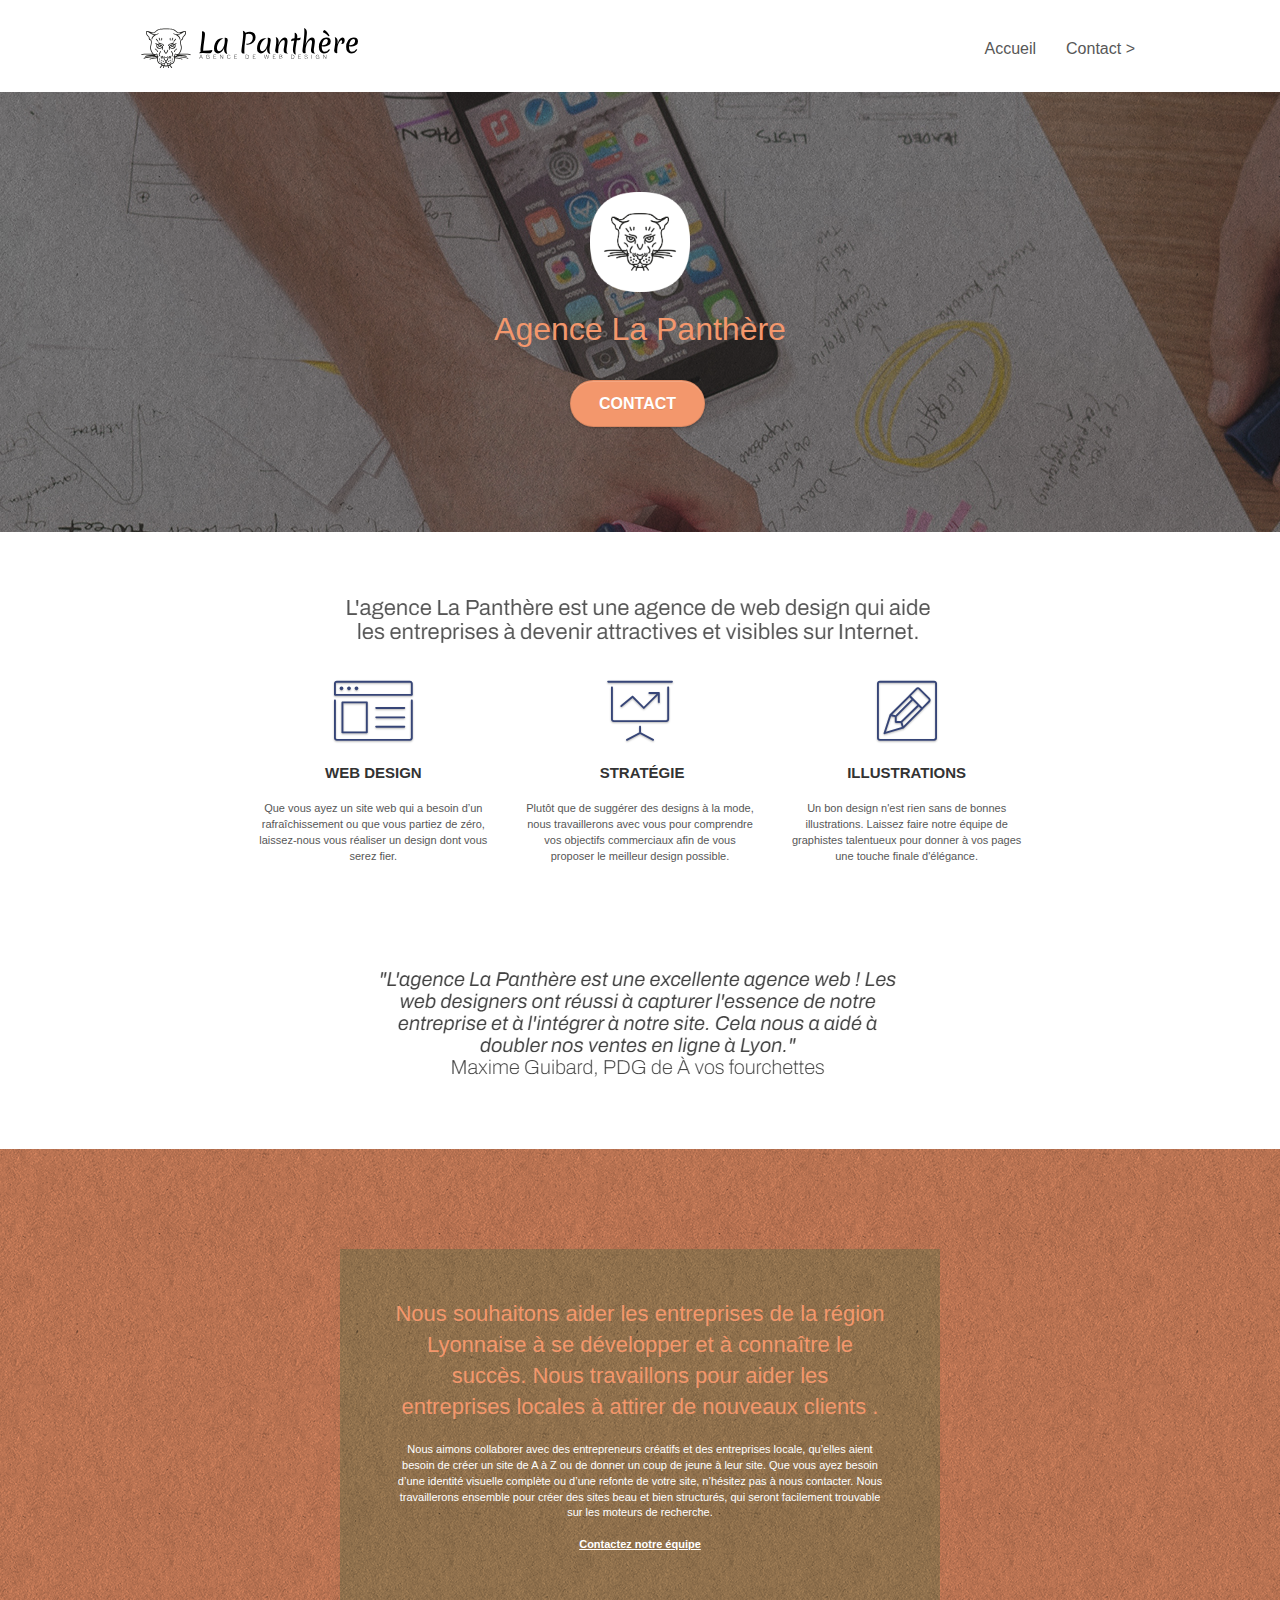
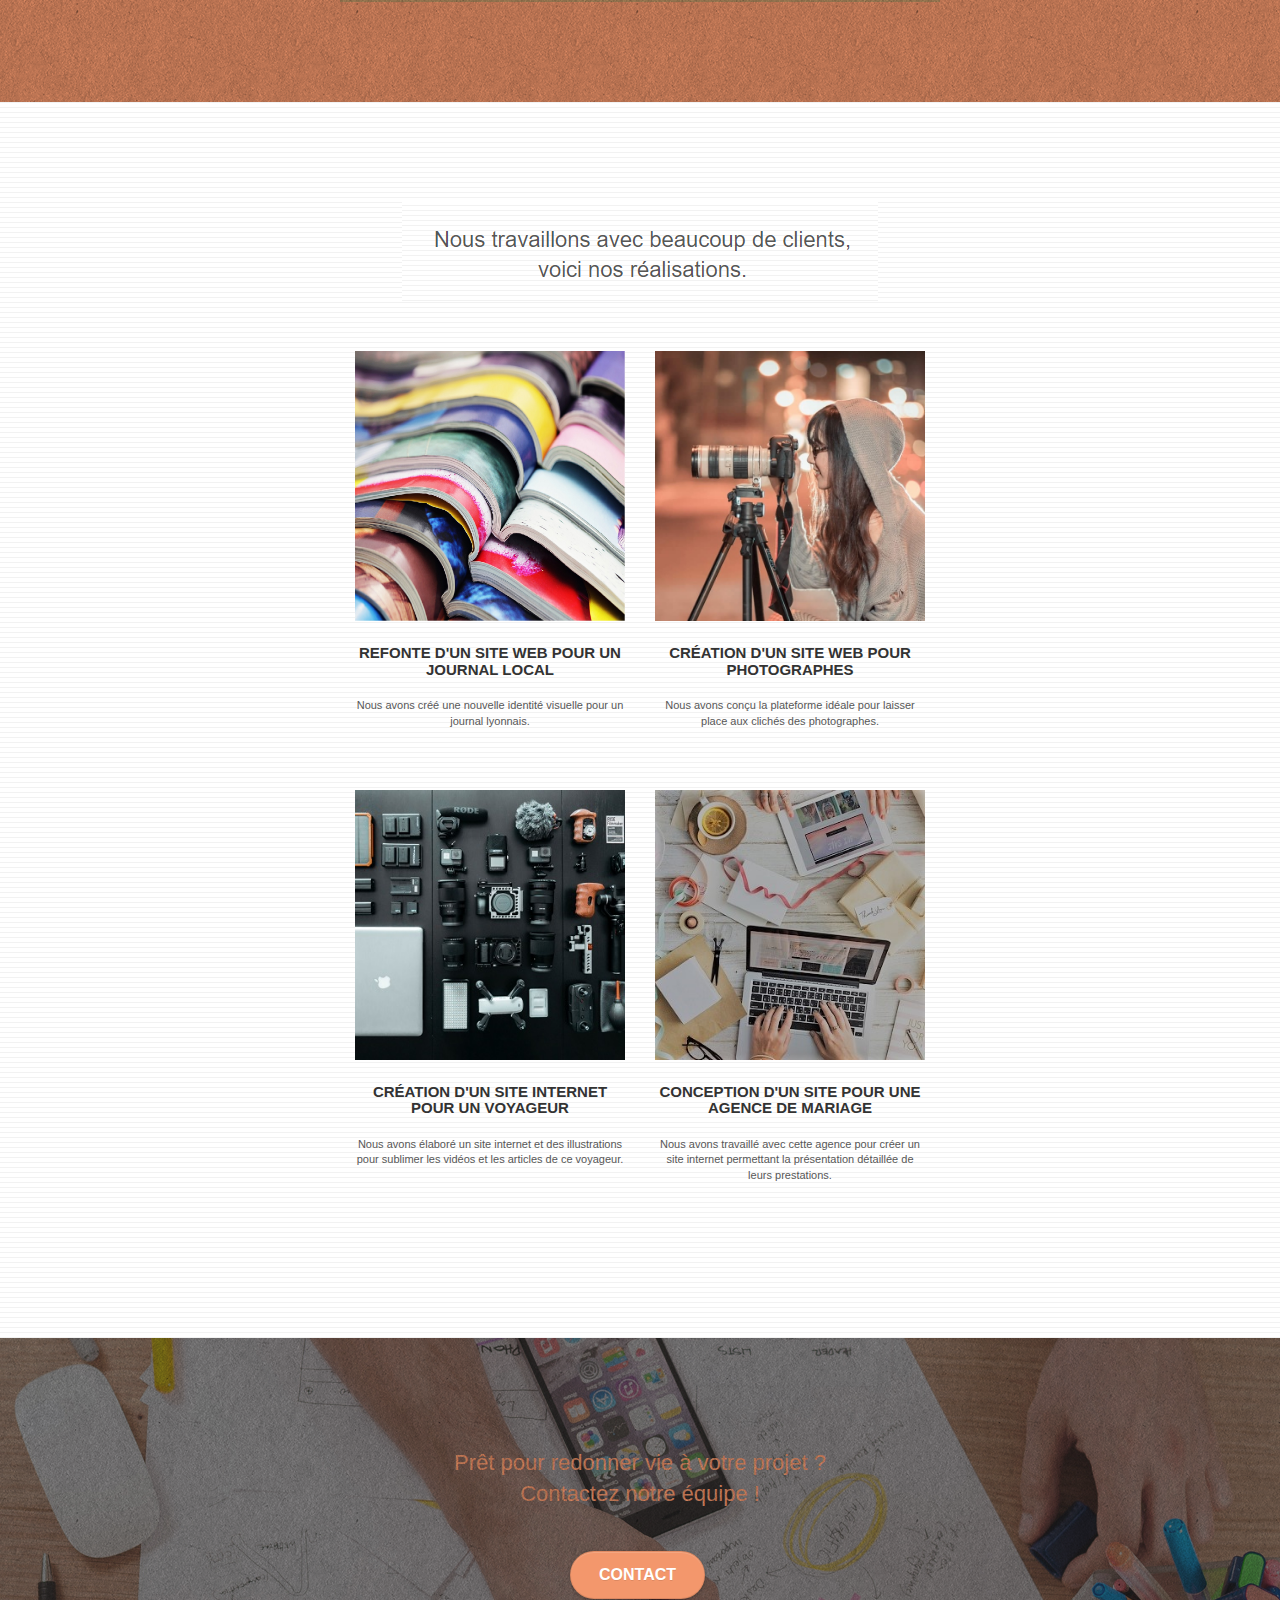
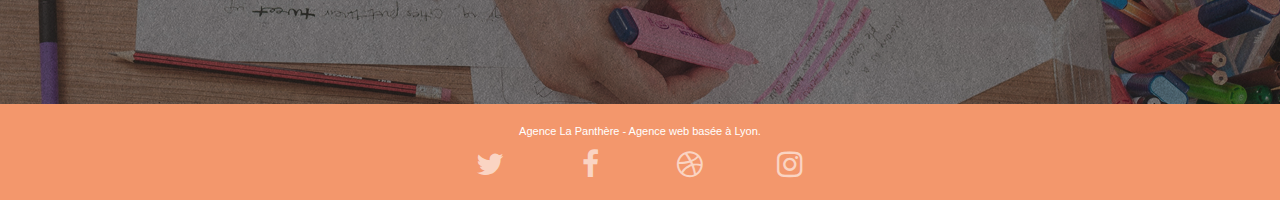
==== index.html @ ae47fdec "changement href contact.html" ====
<!doctype html>
<html lang="fr">
<head>
    <meta charset="utf-8">
    <meta name="keywords" content="">
    <meta name="viewport" content="width=device-width, initial-scale=1.0, viewport-fit=cover">
    <link rel="shortcut icon" type="image/png" href="favicon.jpg">
    
	<link rel="stylesheet" type="text/css" href="./css/bootstrap.css">
	<link rel="stylesheet" type="text/css" href="style.css">
	<link rel="stylesheet" type="text/css" href="./css/font-awesome.css">
	<link rel="stylesheet" type="text/css" href="./css/et-line.css">
	
    <title>La Panthère - Accueil</title>

    <script src="./js/jquery-2.1.0.js"></script>
	<script src="./js/bootstrap.js"></script>

<!-- Analytics -->
 
<!-- Analytics END -->
    
</head>
<body>
<!-- Principal conteneur -->
<div class="page-container">
    
<!-- bloc-0 -->
<header>
	<div class="bloc bgc-white l-bloc " id="bloc-0">
		<div class="container bloc-sm">
			<nav class="navbar row">
				<div class="navbar-header">				
					<a class="navbar-brand" href="index.html"><img src="img/agence-la-panthere-monochrome.svg" alt="paris web design logo agence web meilleure agence" height="40" /></a>				
					<button id="nav-toggle" type="button" class="ui-navbar-toggle navbar-toggle" data-toggle="collapse" data-target=".navbar-1">
						<span class="sr-only">Toggle navigation</span><span class="icon-bar"></span><span class="icon-bar"></span><span class="icon-bar"></span>
					</button>
				</div>
				<div class="collapse navbar-collapse navbar-1 special-dropdown-nav">
					<ul class="site-navigation nav navbar-nav">
						<li>
							<a href="index.html">Accueil</a>
						</li>
						<li>
						</li>
						<li>
							<a href="contact.html">Contact &gt;</a>
						</li>
					</ul>
				</div>
			</nav>
		</div>
	</div>
</header>
<!-- bloc-0 END -->

<!-- bloc-1-presentation -->
<div class="bloc bgc-dark-slate-blue bg-banniere d-bloc bg-t-edge bloc-bg-texture texture-paper b-parallax" id="bloc-1-hero">
	<div class="container bloc-lg">
		<div class="row tight-width-whitespace">
			<div class="col-sm-12">
				<img src="img/logo.png" class="center-block image-resize-mode" width="100" alt="Agence La Panthère, agence web paris, création logo paris" />
				<h1 class="text-center hero-bloc-text tc-white ">
					Agence La Panthère
				</h1>
				<div class="text-center">
					<a href="contact.html" class="btn btn-lg btn-clean btn-rd cta-hero btn-atomic-tangerine" id="cta-hero">Contact</a>
				</div>
			</div>
		</div>
	</div>
</div>
<!-- bloc-1-presentation END -->

<!-- bloc-2-services -->
<div class="bloc bgc-white l-bloc" id="bloc-2-services">
	<div class="container bloc-md">
		<div class="row">
			<div class="col-sm-12 text-center">
				<img alt="agence web, agence web paris, web design paris, stratégie web" src="img/title.png" />
			</div>
		</div>
		<div class="row voffset-lg med-width-whitespace">
			<div class="col-sm-4">
				<div class="text-center">
					<span class="et-icon-browser sm-shadow icon-dark-slate-blue icons icon-lg"></span>
				</div>
				<h3 class="mg-md text-center">
					Web design
				</h3>
				<p class="text-center ">
					Que vous ayez un site web qui a besoin d&rsquo;un rafraîchissement ou que vous partiez de zéro, laissez-nous vous réaliser un design dont vous serez fier.
				</p>
			</div>
			<div class="col-sm-4">
				<div class="text-center">
					<span class="et-icon-presentation sm-shadow icon-dark-slate-blue icons icon-lg"></span>
				</div>
				<h3 class="mg-md text-center">
					&nbsp;Stratégie
				</h3>
				<p class="text-center ">
					Plutôt que de suggérer des designs à la mode, nous travaillerons avec vous pour comprendre vos objectifs commerciaux afin de vous proposer le meilleur design possible.<br>
				</p>
			</div>
			<div class="col-sm-4">
				<div class="text-center">
					<span class="et-icon-edit sm-shadow icon-dark-slate-blue icons icon-lg"></span>
				</div>
				<h3 class="mg-md text-center">
					Illustrations
				</h3>
				<p class="text-center ">
					Un bon design n'est rien sans de bonnes illustrations. Laissez faire notre équipe de graphistes talentueux pour donner à vos pages une touche finale d'élégance.
				</p>
			</div>
		</div>
		<div class="row voffset-lg voffset">
			<div class="col-xs-12 col-md-8 col-md-offset-2 text-center">
				<img alt="agence web, agence web paris, web design paris, stratégie web" src="img/citation.png" />

			</div>
		</div>
	</div>
</div>
<!-- bloc-2-services END -->

<!-- bloc-3-what-i-do -->
<div class="bloc tc-white bgc-atomic-tangerine bg-presentation d-bloc bloc-bg-texture texture-paper b-parallax" id="bloc-3-what-i-do">
	<div class="container bloc-lg">
		<div class="row tight-width-whitespace black-background">
			<div class="col-sm-12">
				<h2 class="mg-md text-center tc-white">
					Nous souhaitons aider les entreprises de la région Lyonnaise à se développer et à connaître le succès. Nous travaillons pour aider les entreprises locales à attirer de nouveaux clients .<br>
				</h2>
				<p class="text-center white">
					Nous aimons collaborer avec des entrepreneurs créatifs et des entreprises locale, qu’elles aient besoin de créer un site de A à Z ou de donner un coup de jeune à leur site. Que vous ayez besoin d’une identité visuelle complète ou d’une refonte de votre site, n’hésitez pas à nous contacter. Nous travaillerons ensemble pour créer des sites beau et bien structurés, qui seront facilement trouvable sur les moteurs de recherche. <br><br><a class="ltc-white bold-link" href="contact.html">Contactez notre équipe</a><br>
				</p>
			</div>
		</div>
	</div>
</div>
<!-- bloc-3-what-i-do END -->

<!-- bloc-4-portfolio -->
<div class="bloc bgc-white bg-lines-h2-bg bg-repeat l-bloc" id="bloc-4-portfolio">
	<div class="container bloc-lg">
		<div class="row">
			<div class="col-sm-12 text-center">
				<img alt="agence web, agence web paris, web design paris, stratégie web" src="img/title2.png" />
			</div>
		</div>
		<div class="row tight-width-whitespace portfolio-row">
			<div class="col-sm-6">
				<a href="#" data-lightbox="img/1.jpg" data-gallery-id="gallery-1" data-caption="Refonte d'un site web pour un journal local" data-frame="snapshot-lb"><img src="img/1.jpg" alt="paris web design logo agence web meilleure agence et refonte site web journal" class="img-responsive portfolio-thumb" /></a>
				<h3 class="mg-md text-center">
					Refonte d'un site web pour un journal local
				</h3>
				<p class="text-center">
					Nous avons créé une nouvelle identité visuelle pour un journal lyonnais.
				</p>
			</div>
			<div class="col-sm-6">
				<a href="#" data-lightbox="img/2.jpg" data-gallery-id="gallery-1" data-caption="Création d'un site web pour photographes" data-frame="snapshot-lb"><img src="img/2.jpg" class="img-responsive portfolio-thumb" alt="paris web design logo agence web meilleure agence, Création d'un site web pour photographes" /></a>
				<h3 class="mg-md text-center">
					Création d'un site web pour photographes
				</h3>
				<p class="text-center">
					Nous avons conçu la plateforme idéale pour laisser place aux clichés des photographes.
				</p>
			</div>
		</div>
		<div class="row tight-width-whitespace portfolio-row">
			<div class="col-sm-6">
				<a href="#" data-lightbox="img/3.bmp" data-gallery-id="gallery-1" data-caption="Création d'un site internet pour un voyageur" data-frame="snapshot-lb"><img src="img/3.bmp" class="img-responsive portfolio-thumb" alt="paris web design logo agence web meilleure agence, Création d'un site web pour voyageur"/></a>
				<h3 class="mg-md text-center">
					Création d'un site internet pour un voyageur
				</h3>
				<p class="text-center">
					Nous avons élaboré un site internet et des illustrations pour sublimer les vidéos et les articles de ce voyageur.
				</p>
			</div>
			<div class="col-sm-6">
				<a href="#" data-lightbox="img/4.bmp" data-gallery-id="gallery-1" data-caption="Conception d'un site pour une agence de mariage" data-frame="snapshot-lb"><img src="img/4.bmp" class="img-responsive portfolio-thumb" alt="paris web design logo agence web meilleure agence, Création d'un site web pour agence de mariage" /></a>
				<h3 class="mg-md text-center">
					Conception d'un site pour une agence de mariage
				</h3>
				<p class="text-center">
					Nous avons travaillé avec cette agence pour créer un site internet permettant la présentation détaillée de leurs prestations.
				</p>
			</div>
		</div>
	</div>
</div>
<!-- bloc-4-portfolio END -->

<!-- bloc-5-cta -->
<div class="bloc bgc-dark-slate-blue bg-banniere d-bloc bloc-bg-texture texture-paper" id="bloc-5-cta">
	<div class="container bloc-lg">
		<div class="row">
			<h2 class="mg-md text-center tc-white">
				Prêt pour redonner vie à votre projet ?<br>Contactez notre équipe !
			</h2>
			<div class="col-sm-12 text-center">
				<a href="contact.html" class="btn btn-atomic-tangerine btn-clean btn-rd btn-lg cta-hero">Contact</a>
			</div>
		</div>
	</div>
</div>
<!-- bloc-5-cta END -->

<!-- Footer - bloc-8 -->
<footer>
	<div class="bloc bgc-atomic-tangerine d-bloc" id="bloc-8">
		<div class="container bloc-sm">
			<div class="row">
				<div class="col-sm-12">
					<p class="text-center white">
						Agence La Panthère - Agence web basée à Lyon.<br>
					</p>
					<div class="row row-no-gutters social">
						<div class="col-sm-3">
							<div class="text-center">
								<a class="social" href="index.html"><span class="fa fa-twitter icon-md"></span></a>
							</div>
						</div>
						<div class="col-sm-3">
							<div class="text-center">
								<a class="social" href="index.html"><span class="fa fa-facebook icon-md"></span></a>
							</div>
						</div>
						<div class="col-sm-3">
							<div class="text-center">
								<a class="social" href="index.html"><span class="fa fa-dribbble icon-md"></span></a>
							</div>
						</div>
						<div class="col-sm-3">
							<div class="text-center">
								<a class="social" href="index.html"><span class="fa fa-instagram icon-md"></span></a>
							</div>
						</div>
					</div>					
				</div>
			</div>
		</div>
	</div>
</footer>
<!-- Footer - bloc-8 END -->

</div>
<!-- Principal conteneur END -->
    

</body>
</html>
---- style.css ----
body {
    margin: 0;
    padding: 0;
    background: #FFF;
    overflow-x: hidden;
    -webkit-font-smoothing: antialiased;
    -moz-osx-font-smoothing: grayscale;
}

a,
button {
    transition: all .3s ease-in-out;
    outline: none!important;
}

a:hover {
    text-decoration: none;
    cursor: pointer;
}

#page-loading-blocs-notifaction {
    position: fixed;
    top: 0;
    bottom: 0;
    width: 100%;
    z-index: 100000;
    background: #FFFFFF url("img/pageload-spinner.gif") no-repeat center center;
}

.bloc {
    width: 100%;
    clear: both;
    background: 50% 50% no-repeat;
    padding: 0 50px;
    -webkit-background-size: cover;
    -moz-background-size: cover;
    -o-background-size: cover;
    background-size: cover;
    position: relative;
}

.bloc .container {
    padding-left: 0;
    padding-right: 0;
}

.bloc-lg {
    padding: 100px 50px;
}

.bloc-md {
    padding: 50px;
}

.bloc-sm {
    padding: 20px 50px;
}

.bg-center,
.bg-l-edge,
.bg-r-edge,
.bg-t-edge,
.bg-b-edge,
.bg-tl-edge,
.bg-bl-edge,
.bg-tr-edge,
.bg-br-edge,
.bg-repeat {
    -webkit-background-size: auto!important;
    -moz-background-size: auto!important;
    -o-background-size: auto!important;
    background-size: auto!important;
}

.bg-repeat {
    background: repeat;
}

.bg-t-edge {
    background: top no-repeat;
}

.bloc-bg-texture::before {
    content: "";
    background-size: 2px 2px;
    position: absolute;
    top: 0;
    bottom: 0;
    left: 0;
    right: 0;
}

.texture-paper::before {
    background: url("img/texture-paper.png");
    background-size: 280px 280px;
}

.b-parallax {
    background-attachment: fixed;
}

.d-bloc {
    color: rgba(255, 255, 255, .7);
}

.d-bloc button:hover {
    color: rgba(255, 255, 255, .9);
}

.d-bloc .icon-round,
.d-bloc .icon-square,
.d-bloc .icon-rounded,
.d-bloc .icon-semi-rounded-a,
.d-bloc .icon-semi-rounded-b {
    border-color: rgba(255, 255, 255, .9);
}

.d-bloc .divider-h span {
    border-color: rgba(255, 255, 255, .2);
}

.d-bloc .a-btn,
.d-bloc .navbar a,
.d-bloc .navbar-brand,
.d-bloc a .icon-sm,
.d-bloc a .icon-md,
.d-bloc a .icon-lg,
.d-bloc a .icon-xl,
.d-bloc h1 a,
.d-bloc h2 a,
.d-bloc h3 a,
.d-bloc h4 a,
.d-bloc h5 a,
.d-bloc h6 a,
.d-bloc p a {
    color: rgba(255, 255, 255, .6);
}

.d-bloc .a-btn:hover,
.d-bloc .navbar a:hover,
.d-bloc .navbar-brand:hover,
.d-bloc a:hover .icon-sm,
.d-bloc a:hover .icon-md,
.d-bloc a:hover .icon-lg,
.d-bloc a:hover .icon-xl,
.d-bloc h1 a:hover,
.d-bloc h2 a:hover,
.d-bloc h3 a:hover,
.d-bloc h4 a:hover,
.d-bloc h5 a:hover,
.d-bloc h6 a:hover,
.d-bloc p a:hover {
    color: rgba(255, 255, 255, 1);
}

.d-bloc .navbar-toggle .icon-bar {
    background: rgba(255, 255, 255, 1);
}

.d-bloc .btn-wire,
.d-bloc .btn-wire:hover {
    color: rgba(255, 255, 255, 1);
    border-color: rgba(255, 255, 255, 1);
}

.d-bloc .panel {
    color: rgba(0, 0, 0, .5);
}

.d-bloc .panel button:hover {
    color: rgba(0, 0, 0, .7);
}

.d-bloc .panel icon {
    border-color: rgba(0, 0, 0, .7);
}

.d-bloc .panel .divider-h span {
    border-color: rgba(0, 0, 0, .1);
}

.d-bloc .panel .a-btn {
    color: rgba(0, 0, 0, .6);
}

.d-bloc .panel .a-btn:hover {
    color: rgba(0, 0, 0, 1);
}

.d-bloc .panel .btn-wire,
.d-bloc .panel .btn-wire:hover {
    color: rgba(0, 0, 0, .7);
    border-color: rgba(0, 0, 0, .3);
}

.d-bloc .panel,
.l-bloc {
    color: rgba(0, 0, 0, .5);
}

.d-bloc .panel button:hover,
.l-bloc button:hover {
    color: rgba(0, 0, 0, .7);
}

.l-bloc .icon-round,
.l-bloc .icon-square,
.l-bloc .icon-rounded,
.l-bloc .icon-semi-rounded-a,
.l-bloc .icon-semi-rounded-b {
    border-color: rgba(0, 0, 0, .7);
}

.d-bloc .panel .divider-h span,
.l-bloc .divider-h span {
    border-color: rgba(0, 0, 0, .1);
}

.d-bloc .panel .a-btn,
.l-bloc .a-btn,
.l-bloc .navbar a,
.l-bloc .navbar-brand,
.l-bloc a .icon-sm,
.l-bloc a .icon-md,
.l-bloc a .icon-lg,
.l-bloc a .icon-xl,
.l-bloc h1 a,
.l-bloc h2 a,
.l-bloc h3 a,
.l-bloc h4 a,
.l-bloc h5 a,
.l-bloc h6 a,
.l-bloc p a {
    color: rgba(0, 0, 0, .6);
}

.d-bloc .panel .a-btn:hover,
.l-bloc .a-btn:hover,
.l-bloc .navbar a:hover,
.l-bloc .navbar-brand:hover,
.l-bloc a:hover .icon-sm,
.l-bloc a:hover .icon-md,
.l-bloc a:hover .icon-lg,
.l-bloc a:hover .icon-xl,
.l-bloc h1 a:hover,
.l-bloc h2 a:hover,
.l-bloc h3 a:hover,
.l-bloc h4 a:hover,
.l-bloc h5 a:hover,
.l-bloc h6 a:hover,
.l-bloc p a:hover {
    color: rgba(0, 0, 0, 1);
}

.l-bloc .navbar-toggle .icon-bar {
    color: rgba(0, 0, 0, .6);
}

.d-bloc .panel .btn-wire,
.d-bloc .panel .btn-wire:hover,
.l-bloc .btn-wire,
.l-bloc .btn-wire:hover {
    color: rgba(0, 0, 0, .7);
    border-color: rgba(0, 0, 0, .3);
}

.voffset {
    margin-top: 30px;
}

.voffset-lg {
    margin-top: 80px;
}

.row-no-gutters {
    margin-right: 0;
    margin-left: 0;
}

.row.row-no-gutters > [class^="col-"],
.row.row-no-gutters > [class*=" col-"] {
    padding-right: 0;
    padding-left: 0;
}

#bloc-1-hero h1 {
    font-size: 32px;
}

.navbar {
    margin-bottom: 0;
    z-index: 1;
}

.navbar-brand {
    height: auto;
    padding: 3px 15px;
    font-size: 25px;
    font-weight: normal;
    font-weight: 600;
    line-height: 44px;
}

.navbar-brand img {
    max-height: 200px;
    margin: 0 5px 0 0;
    display: inline;
}

.navbar-brand img[src$=svg] {
    min-width: 100px;
}

.nav-center .navbar-brand img {
    margin: 0;
}

.navbar .nav {
    padding-top: 2px;
    margin-right: -16px;
    float: right;
    z-index: 1;
}

.nav > li {
    float: left;
    margin-top: 4px;
    font-size: 16px;
}

.navbar-nav .open .dropdown-menu > li > a {
    text-align: inherit;
}

.nav > li a:hover,
.nav > li a:focus {
    background: transparent;
}

.navbar-toggle {
    margin: 10px 10px 0 0;
    border: 0px;
}

.navbar-toggle:hover {
    background: transparent!important;
}

.navbar-toggle .icon-bar {
    background-color: rgba(0, 0, 0, .5);
    width: 26px;
}

.nav-invert .navbar .nav {
    float: left;
}

.nav-invert .navbar-header,
.nav-invert .navbar-brand {
    float: right;
    position: relative;
    z-index: 2;
}

@media (min-width: 768px) {
    .site-navigation {
        position: absolute;
        top: 50%;
        right: 20px;
        transform: translate(0, -50%);
        -webkit-transform: translateY(-50%);
    }
    .nav > li .dropdown-menu a,
    .nav > li .dropdown-menu a:hover {
        color: #484848;
    }
    .nav-invert .site-navigation {
        left: 0;
        right: 0;
    }
    .nav-center {
        text-align: center;
    }
    .nav-center .navbar-header {
        width: 100%;
    }
    .nav-center .navbar-header,
    .nav-center .navbar-brand,
    .nav-center .nav > li {
        float: none;
        display: inline-block;
    }
    .nav-center .site-navigation {
        position: relative;
        width: 100%;
        right: 0;
        margin-right: 0px;
        margin-top: 20px;
    }
    .nav-center.mini-nav .navbar-toggle {
        float: none;
        margin: 10px auto 0;
    }
}

.nav > li > .dropdown a {
    background: none!important;
    display: block;
    padding: 14px 15px;
}

nav .caret {
    margin: 0 5px;
}

.dropdown-menu .dropdown-menu {
    top: -8px;
    left: 100%;
}

.dropdown-menu .dropmenu-flow-right {
    top: 100%;
    left: 0;
    margin-left: -1px;
    border-top-left-radius: 0;
    border-top-right-radius: 0;
}

.dropdown-menu .dropdown span {
    border: 4px solid black;
    border-top-color: transparent;
    border-right-color: transparent;
    border-bottom-color: transparent;
    margin: 6px -5px 0 0!important;
    float: right;
}

.mg-md {
    margin-top: 10px;
    margin-bottom: 20px;
}

.mg-lg {
    margin-top: 10px;
    margin-bottom: 40px;
}

.btn {
    margin: 0 5px 5px 0;
}

.btn.pull-right {
    margin: 0 0 5px 5px;
}

.btn-d,
.btn-d:hover,
.btn-d:focus {
    color: #FFF;
    background: rgba(0, 0, 0, .3);
}

button {
    outline: none!important;
}

.btn-rd {
    border-radius: 40px;
}

.btn-clean {
    border: 1px solid rgba(0, 0, 0, .08);
    border-bottom-color: rgba(0, 0, 0, .1);
    text-shadow: 0 1px 0 rgba(0, 0, 1, .1);
    box-shadow: 0 1px 3px rgba(0, 0, 1, .25), inset 0 1px 0 0 rgba(255, 255, 255, .15);
}

.icon-md {
    font-size: 30px!important;
}

.icon-lg {
    font-size: 60px!important;
}

.sm-shadow {
    text-shadow: 0 1px 2px rgba(0, 0, 0, .3);
}

.panel-sq,
.panel-sq .panel-heading,
.panel-sq .panel-footer {
    border-radius: 0;
}

.panel-rd {
    border-radius: 30px;
}

.panel-rd .panel-heading {
    border-radius: 29px 29px 0 0;
}

.panel-rd .panel-footer {
    border-radius: 0 0 29px 29px;
}

.form-control {
    border-color: rgba(0, 0, 0, .1);
    box-shadow: none;
}

.scrollToTop {
    width: 40px;
    height: 40px;
    position: fixed;
    bottom: 20px;
    right: 20px;
    opacity: 0;
    z-index: 500;
    transition: all .3s ease-in-out;
}

.scrollToTop span {
    margin-top: 6px;
}

.showScrollTop {
    font-size: 14px;
    opacity: 1;
}

a[data-lightbox] {
    position: relative;
    display: block;
    text-align: center;
}

a[data-lightbox]:hover::before {
    content: "+";
    font-family: "HelveticaNeue-Light", "Helvetica Neue Light", "Helvetica Neue", Helvetica, Arial;
    font-size: 32px;
    width: 50px;
    height: 50px;
    margin-left: -25px;
    border-radius: 50%;
    background: rgba(0, 0, 0, .6);
    color: #FFF;
    font-weight: 100;
    z-index: 1;
    position: absolute;
    top: 50%;
    transform: translateY(-50%);
    -webkit-transform: translateY(-50%);
}

a[data-lightbox]:hover img {
    opacity: 0.6;
    -webkit-animation-fill-mode: none;
    animation-fill-mode: none;
}

#lightbox-modal {
    display: flex;
    align-items: center;
}

#lightbox-modal .modal-dialog {
    width: 90%;
    max-width: 900px;
    margin: 0 auto 0;
}

#lightbox-modal .modal-dialog img {
    max-height: 90vh;
    margin: 0 auto;
}

.lightbox-caption {
    padding: 20px;
    color: #FFF;
    background: rgba(0, 0, 0, .5);
    position: absolute;
    left: 15px;
    right: 15px;
    bottom: 5px;
}

.close-lightbox {
    color: #FFF;
    font-size: 30px;
    position: absolute;
    top: 20px;
    right: 20px;
    z-index: 20;
    background: rgba(0, 0, 0, .5);
    border: none;
    line-height: 30px;
    padding: 0 9px 5px;
    opacity: 0.3;
}

.close-lightbox:hover,
.next-lightbox:hover,
.prev-lightbox:hover {
    opacity: 1.0;
    color: #FFF;
}

.next-lightbox,
.prev-lightbox {
    font-size: 20px;
    color: rgba(255, 255, 255, .9);
    background: rgba(0, 0, 0, .5);
    transition: all .2s ease-in-out;
    position: absolute;
    top: 45%;
    z-index: 1;
    opacity: 0.4;
}

.next-lightbox {
    padding: 6px 8px 1px 13px;
    right: 25px;
}

.prev-lightbox {
    padding: 6px 13px 1px 10px;
    left: 25px;
}

.snapshot-lb .modal-body {
    padding-bottom: 45px;
}

.snapshot-lb .lightbox-caption {
    padding: 0;
    color: rgba(0, 0, 0, .5);
    background: none;
}

h1,
h2,
h3,
h4,
h5,
h6,
p,
label,
.btn,
a {
    font-family: "helvetica";
    font-weight: 400;
    color: #575757!important;
}

.container {
    max-width: 1000px;
}

.hero-bloc-text {
    font-size: 38px;
}

.hero-bloc-text-sub {
    font-size: 36px;
}

.statement-bloc-text {
    line-height: 26px;
    font-style: italic;
    font-size: 20px;
    text-align: center;
    font-weight: lighter;
    max-width: 520px;
    margin: auto auto auto auto;
}

p {
    font-size: 11px;
}

.tight-width-whitespace {
    max-width: 600px;
    margin: auto auto auto auto;
}

.h1 {
    font-size: 20px;
    font-family: "Open Sans";
}

.cta-hero {
    margin-top: 22px;
    color: #FFFFFF!important;
    text-transform: uppercase;
    padding: 12px 28px 12px 28px;
    font-size: 16px;
    font-weight: 700;
}

.social {
    max-width: 400px;
    margin: auto auto auto auto;
}

h2 {
    font-size: 22px;
    line-height: 1.4em;
}

h3 {
    font-size: 15px;
    text-transform: uppercase;
    font-weight: 700;
    color: #333333!important;
}

.med-width-whitespace {
    max-width: 800px;
    margin: auto auto auto auto;
    box-shadow: 0px 0px 0px #000000;
}

h1 {
    color: #333333!important;
}

h4 {
    color: #333333!important;
}

.icons {
    margin-bottom: 14px;
    margin-top: 24px;
}

.white {
    color: #FFFFFF!important;
}

.portfolio-thumb {
    margin-bottom: 24px;
}

.portfolio-row {
    margin-bottom: 44px;
    margin-top: 50px;
}

.avatar {
    box-shadow: 0px 4px 9px rgba(0, 0, 0, 0.3);
}

.black-background {
    background-color: rgba(165, 147, 99, 0.7);
    padding: 40px 40px 40px 40px;
}

.bold-link {
    font-weight: 900;
    text-decoration: underline!important;
}

.bgc-white {
    background-color: #FFFFFF;
}

.bgc-dark-slate-blue {
    background-color: #364577;
}

.bgc-atomic-tangerine {
    background-color: #F3976C;
}

.tc-white {
    color: #F3976C!important;
}

.btn-atomic-tangerine {
    background: #F3976C;
    color: #FFFFFF!important;
}

.btn-atomic-tangerine:hover {
    background: #c27956!important;
    color: #FFFFFF!important;
}

.ltc-white {
    color: #FFFFFF!important;
}

.ltc-white:hover {
    color: #cccccc!important;
}

.ltc-atomic-tangerine {
    color: #F3976C!important;
}

.ltc-atomic-tangerine:hover {
    color: #c27956!important;
}

.icon-dark-slate-blue {
    color: #364577!important;
    border-color: #364577!important;
}

.bg-dots-bg {
    background-image: url("img/dots-bg.png");
}

.bg-lines-h2-bg {
    background-image: url("img/lines-h2-bg.png");
}

.bg-banniere {
    background-image: url("img/agence-la-panthere.jpg");
}

.bg-presentation {
    background-image: url("img/image-de-presentation.bmp");
}

@media (max-width: 1024px) {
    .bloc {
        padding-left: 20px;
        padding-right: 20px;
    }
    .bloc.full-width-bloc,
    .bloc-tile-2.full-width-bloc .container,
    .bloc-tile-3.full-width-bloc .container,
    .bloc-tile-4.full-width-bloc .container {
        padding-left: 0;
        padding-right: 0;
    }
}

@media (max-width: 992px) and (min-width: 768px) {
    .navbar .nav {
        max-width: 80%
    }
    .nav-center.navbar .nav {
        max-width: 100%
    }
}

@media only screen and (min-device-width: 768px) and (max-device-width: 1024px) and (orientation: landscape) {
    .b-parallax {
        background-attachment: scroll;
    }
}

@media only screen and (min-device-width: 1024px) and (max-device-width: 1366px) and (-webkit-min-device-pixel-ratio: 1.5) {
    .b-parallax {
        background-attachment: scroll;
    }
}

@media (max-width: 991px) {
    .container {
        width: 100%;
    }
    .b-parallax {
        background-attachment: scroll;
    }
    .page-container,
    #hero-bloc {
        overflow-x: hidden;
        position: relative;
    }
    .bloc {
        padding-left: constant(safe-area-inset-left);
        padding-right: constant(safe-area-inset-right);
    }
    .bloc-group,
    .bloc-group .bloc {
        display: block;
        width: 100%;
    }
    .bloc-fill-screen .fill-bloc-top-edge,
    .bloc-fill-screen .fill-bloc-bottom-edge {
        padding: 0 20px;
        padding-left: constant(safe-area-inset-left);
        padding-right: constant(safe-area-inset-right);
    }
}

@media (max-width: 767px) {
    .page-container {
        overflow-x: hidden;
        position: relative;
    }
    h1,
    h2,
    h3,
    h4,
    h5,
    h6,
    p,
    #disqus_thread {
        padding-left: 10px!important;
        padding-right: 10px!important;
    }
    .b-parallax {
        background-attachment: scroll;
    }
    .navbar .nav {
        padding-top: 0;
        border-top: 1px solid rgba(0, 0, 0, .2);
        float: none!important;
    }
    .navbar.row {
        margin-left: 0;
        margin-right: 0;
    }
    .site-navigation {
        position: inherit;
        transform: none;
        -webkit-transform: none;
        -ms-transform: none;
    }
    .nav > li {
        margin-top: 0;
        border-bottom: 1px solid rgba(0, 0, 0, .1);
        background: rgba(0, 0, 0, .05);
        text-align: left;
        padding-left: 15px;
        width: 100%;
    }
    .nav > li:hover {
        background: rgba(0, 0, 0, .08);
    }
    .dropdown .dropdown a .caret {
        float: none;
        margin: 5px 0 0 10px!important;
        border: 4px solid black;
        border-bottom-color: transparent;
        border-right-color: transparent;
        border-left-color: transparent;
    }
    #hero-bloc .navbar .nav {
        background: rgba(0, 0, 0, .8);
    }
    #hero-bloc .navbar .nav a {
        color: rgba(255, 255, 255, .6);
    }
    .hero {
        padding: 50px 0;
    }
    .hero-nav {
        left: -1px;
        right: -1px;
    }
    .navbar-collapse {
        padding: 0;
        overflow-x: hidden;
        -webkit-box-shadow: none;
        box-shadow: none;
    }
    .navbar-brand img {
        max-height: 40px;
        width: auto;
    }
    .nav-invert .navbar-header {
        float: none;
        width: 100%;
    }
    .nav-invert .navbar-toggle {
        float: left;
        margin-left: 10px;
    }
    .bloc {
        padding-left: 0;
        padding-right: 0;
    }
    .bloc-xxl,
    .bloc-xl,
    .bloc-lg {
        padding: 40px 0;
    }
    .bloc-sm,
    .bloc-md {
        padding-left: 0;
        padding-right: 0;
    }
    .bloc-tile-2 .container,
    .bloc-tile-3 .container,
    .bloc-tile-4 .container,
    .bloc-fill-screen .fill-bloc-top-edge,
    .bloc-fill-screen .fill-bloc-bottom-edge {
        padding-left: 0;
        padding-right: 0;
    }
    .a-block {
        padding: 0 10px;
    }
    .btn-dwn {
        display: none;
    }
    .voffset {
        margin-top: 5px;
    }
    .voffset-md {
        margin-top: 20px;
    }
    .voffset-lg {
        margin-top: 30px;
    }
    form {
        padding: 5px;
    }
    .close-lightbox {
        display: inline-block;
    }
    .blocsapp-device-iphone5 {
        background-size: 216px 425px;
        padding-top: 60px;
        width: 216px;
        height: 425px;
    }
    .blocsapp-device-iphone5 img {
        width: 180px;
        height: 320px;
    }
}

@media (max-width: 400px) {
    .bloc {
        padding-left: 0;
        padding-right: 0;
    }
}

@media (max-width: 767px) {
    .bloc-mob-center-text {
        text-align: center;
    }
}
---- css/et-line.css ----
@font-face {
    font-family: et-line;
    src: url(../fonts/et-line.eot);
    src: url(../fonts/et-line.eot?#iefix) format('embedded-opentype'), url(../fonts/et-line.woff) format('woff'), url(../fonts/et-line.ttf) format('truetype'), url(../fonts/et-line.svg#et-line) format('svg');
    font-weight: 400;
    font-style: normal
}

.et-icon-adjustments,
.et-icon-alarmclock,
.et-icon-anchor,
.et-icon-aperture,
.et-icon-attachment,
.et-icon-bargraph,
.et-icon-basket,
.et-icon-beaker,
.et-icon-bike,
.et-icon-book-open,
.et-icon-briefcase,
.et-icon-browser,
.et-icon-calendar,
.et-icon-camera,
.et-icon-caution,
.et-icon-chat,
.et-icon-circle-compass,
.et-icon-clipboard,
.et-icon-clock,
.et-icon-cloud,
.et-icon-compass,
.et-icon-desktop,
.et-icon-dial,
.et-icon-document,
.et-icon-documents,
.et-icon-download,
.et-icon-dribbble,
.et-icon-edit,
.et-icon-envelope,
.et-icon-expand,
.et-icon-facebook,
.et-icon-flag,
.et-icon-focus,
.et-icon-gears,
.et-icon-genius,
.et-icon-gift,
.et-icon-global,
.et-icon-globe,
.et-icon-googleplus,
.et-icon-grid,
.et-icon-happy,
.et-icon-hazardous,
.et-icon-heart,
.et-icon-hotairballoon,
.et-icon-hourglass,
.et-icon-key,
.et-icon-laptop,
.et-icon-layers,
.et-icon-lifesaver,
.et-icon-lightbulb,
.et-icon-linegraph,
.et-icon-linkedin,
.et-icon-lock,
.et-icon-magnifying-glass,
.et-icon-map,
.et-icon-map-pin,
.et-icon-megaphone,
.et-icon-mic,
.et-icon-mobile,
.et-icon-newspaper,
.et-icon-notebook,
.et-icon-paintbrush,
.et-icon-paperclip,
.et-icon-pencil,
.et-icon-phone,
.et-icon-picture,
.et-icon-pictures,
.et-icon-piechart,
.et-icon-presentation,
.et-icon-pricetags,
.et-icon-printer,
.et-icon-profile-female,
.et-icon-profile-male,
.et-icon-puzzle,
.et-icon-quote,
.et-icon-recycle,
.et-icon-refresh,
.et-icon-ribbon,
.et-icon-rss,
.et-icon-sad,
.et-icon-scissors,
.et-icon-scope,
.et-icon-search,
.et-icon-shield,
.et-icon-speedometer,
.et-icon-strategy,
.et-icon-streetsign,
.et-icon-tablet,
.et-icon-target,
.et-icon-telescope,
.et-icon-toolbox,
.et-icon-tools,
.et-icon-tools-2,
.et-icon-trophy,
.et-icon-tumblr,
.et-icon-twitter,
.et-icon-upload,
.et-icon-video,
.et-icon-wallet,
.et-icon-wine {
    font-family: et-line;
    speak: none;
    font-style: normal;
    font-weight: 400;
    font-variant: normal;
    text-transform: none;
    line-height: 1;
    -webkit-font-smoothing: antialiased;
    -moz-osx-font-smoothing: grayscale;
    display: inline-block
}

.et-icon-mobile:before {
    content: "\e000"
}

.et-icon-laptop:before {
    content: "\e001"
}

.et-icon-desktop:before {
    content: "\e002"
}

.et-icon-tablet:before {
    content: "\e003"
}

.et-icon-phone:before {
    content: "\e004"
}

.et-icon-document:before {
    content: "\e005"
}

.et-icon-documents:before {
    content: "\e006"
}

.et-icon-search:before {
    content: "\e007"
}

.et-icon-clipboard:before {
    content: "\e008"
}

.et-icon-newspaper:before {
    content: "\e009"
}

.et-icon-notebook:before {
    content: "\e00a"
}

.et-icon-book-open:before {
    content: "\e00b"
}

.et-icon-browser:before {
    content: "\e00c"
}

.et-icon-calendar:before {
    content: "\e00d"
}

.et-icon-presentation:before {
    content: "\e00e"
}

.et-icon-picture:before {
    content: "\e00f"
}

.et-icon-pictures:before {
    content: "\e010"
}

.et-icon-video:before {
    content: "\e011"
}

.et-icon-camera:before {
    content: "\e012"
}

.et-icon-printer:before {
    content: "\e013"
}

.et-icon-toolbox:before {
    content: "\e014"
}

.et-icon-briefcase:before {
    content: "\e015"
}

.et-icon-wallet:before {
    content: "\e016"
}

.et-icon-gift:before {
    content: "\e017"
}

.et-icon-bargraph:before {
    content: "\e018"
}

.et-icon-grid:before {
    content: "\e019"
}

.et-icon-expand:before {
    content: "\e01a"
}

.et-icon-focus:before {
    content: "\e01b"
}

.et-icon-edit:before {
    content: "\e01c"
}

.et-icon-adjustments:before {
    content: "\e01d"
}

.et-icon-ribbon:before {
    content: "\e01e"
}

.et-icon-hourglass:before {
    content: "\e01f"
}

.et-icon-lock:before {
    content: "\e020"
}

.et-icon-megaphone:before {
    content: "\e021"
}

.et-icon-shield:before {
    content: "\e022"
}

.et-icon-trophy:before {
    content: "\e023"
}

.et-icon-flag:before {
    content: "\e024"
}

.et-icon-map:before {
    content: "\e025"
}

.et-icon-puzzle:before {
    content: "\e026"
}

.et-icon-basket:before {
    content: "\e027"
}

.et-icon-envelope:before {
    content: "\e028"
}

.et-icon-streetsign:before {
    content: "\e029"
}

.et-icon-telescope:before {
    content: "\e02a"
}

.et-icon-gears:before {
    content: "\e02b"
}

.et-icon-key:before {
    content: "\e02c"
}

.et-icon-paperclip:before {
    content: "\e02d"
}

.et-icon-attachment:before {
    content: "\e02e"
}

.et-icon-pricetags:before {
    content: "\e02f"
}

.et-icon-lightbulb:before {
    content: "\e030"
}

.et-icon-layers:before {
    content: "\e031"
}

.et-icon-pencil:before {
    content: "\e032"
}

.et-icon-tools:before {
    content: "\e033"
}

.et-icon-tools-2:before {
    content: "\e034"
}

.et-icon-scissors:before {
    content: "\e035"
}

.et-icon-paintbrush:before {
    content: "\e036"
}

.et-icon-magnifying-glass:before {
    content: "\e037"
}

.et-icon-circle-compass:before {
    content: "\e038"
}

.et-icon-linegraph:before {
    content: "\e039"
}

.et-icon-mic:before {
    content: "\e03a"
}

.et-icon-strategy:before {
    content: "\e03b"
}

.et-icon-beaker:before {
    content: "\e03c"
}

.et-icon-caution:before {
    content: "\e03d"
}

.et-icon-recycle:before {
    content: "\e03e"
}

.et-icon-anchor:before {
    content: "\e03f"
}

.et-icon-profile-male:before {
    content: "\e040"
}

.et-icon-profile-female:before {
    content: "\e041"
}

.et-icon-bike:before {
    content: "\e042"
}

.et-icon-wine:before {
    content: "\e043"
}

.et-icon-hotairballoon:before {
    content: "\e044"
}

.et-icon-globe:before {
    content: "\e045"
}

.et-icon-genius:before {
    content: "\e046"
}

.et-icon-map-pin:before {
    content: "\e047"
}

.et-icon-dial:before {
    content: "\e048"
}

.et-icon-chat:before {
    content: "\e049"
}

.et-icon-heart:before {
    content: "\e04a"
}

.et-icon-cloud:before {
    content: "\e04b"
}

.et-icon-upload:before {
    content: "\e04c"
}

.et-icon-download:before {
    content: "\e04d"
}

.et-icon-target:before {
    content: "\e04e"
}

.et-icon-hazardous:before {
    content: "\e04f"
}

.et-icon-piechart:before {
    content: "\e050"
}

.et-icon-speedometer:before {
    content: "\e051"
}

.et-icon-global:before {
    content: "\e052"
}

.et-icon-compass:before {
    content: "\e053"
}

.et-icon-lifesaver:before {
    content: "\e054"
}

.et-icon-clock:before {
    content: "\e055"
}

.et-icon-aperture:before {
    content: "\e056"
}

.et-icon-quote:before {
    content: "\e057"
}

.et-icon-scope:before {
    content: "\e058"
}

.et-icon-alarmclock:before {
    content: "\e059"
}

.et-icon-refresh:before {
    content: "\e05a"
}

.et-icon-happy:before {
    content: "\e05b"
}

.et-icon-sad:before {
    content: "\e05c"
}

.et-icon-facebook:before {
    content: "\e05d"
}

.et-icon-twitter:before {
    content: "\e05e"
}

.et-icon-googleplus:before {
    content: "\e05f"
}

.et-icon-rss:before {
    content: "\e060"
}

.et-icon-tumblr:before {
    content: "\e061"
}

.et-icon-linkedin:before {
    content: "\e062"
}

.et-icon-dribbble:before {
    content: "\e063"
}
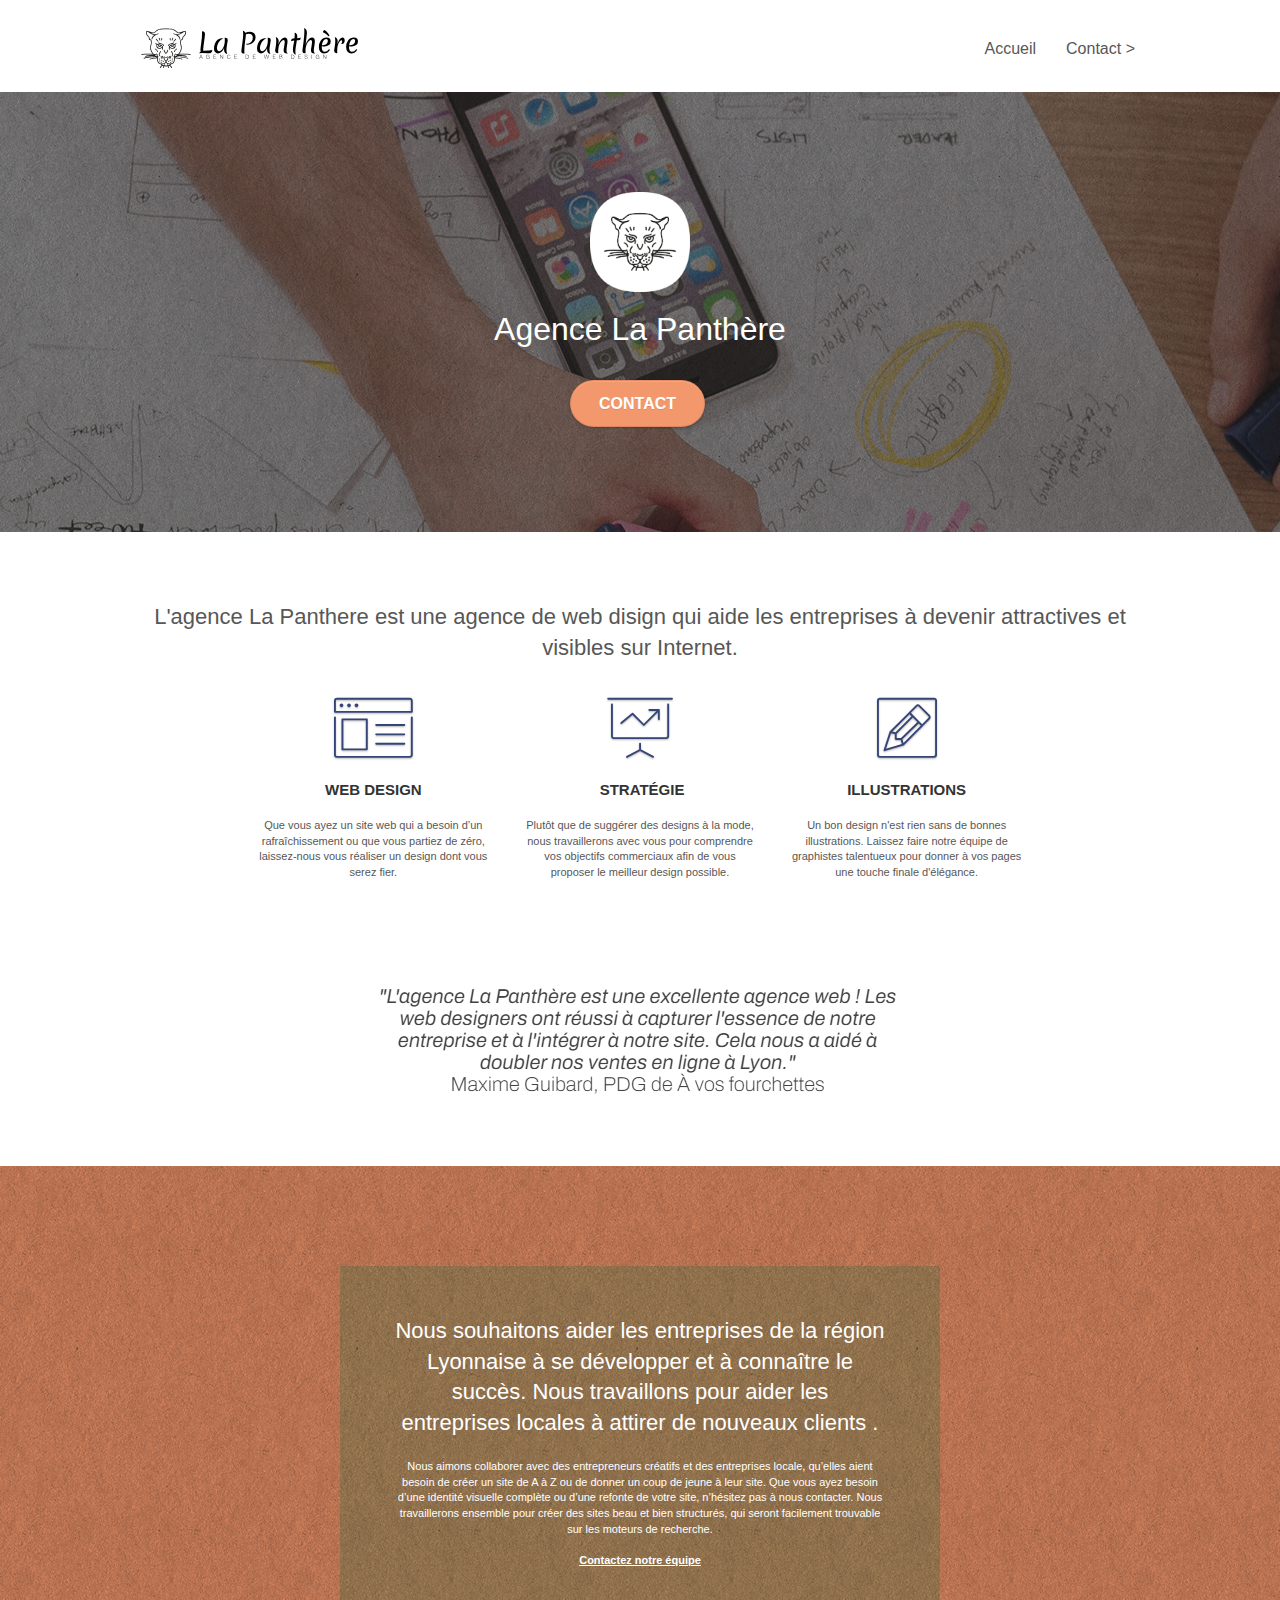
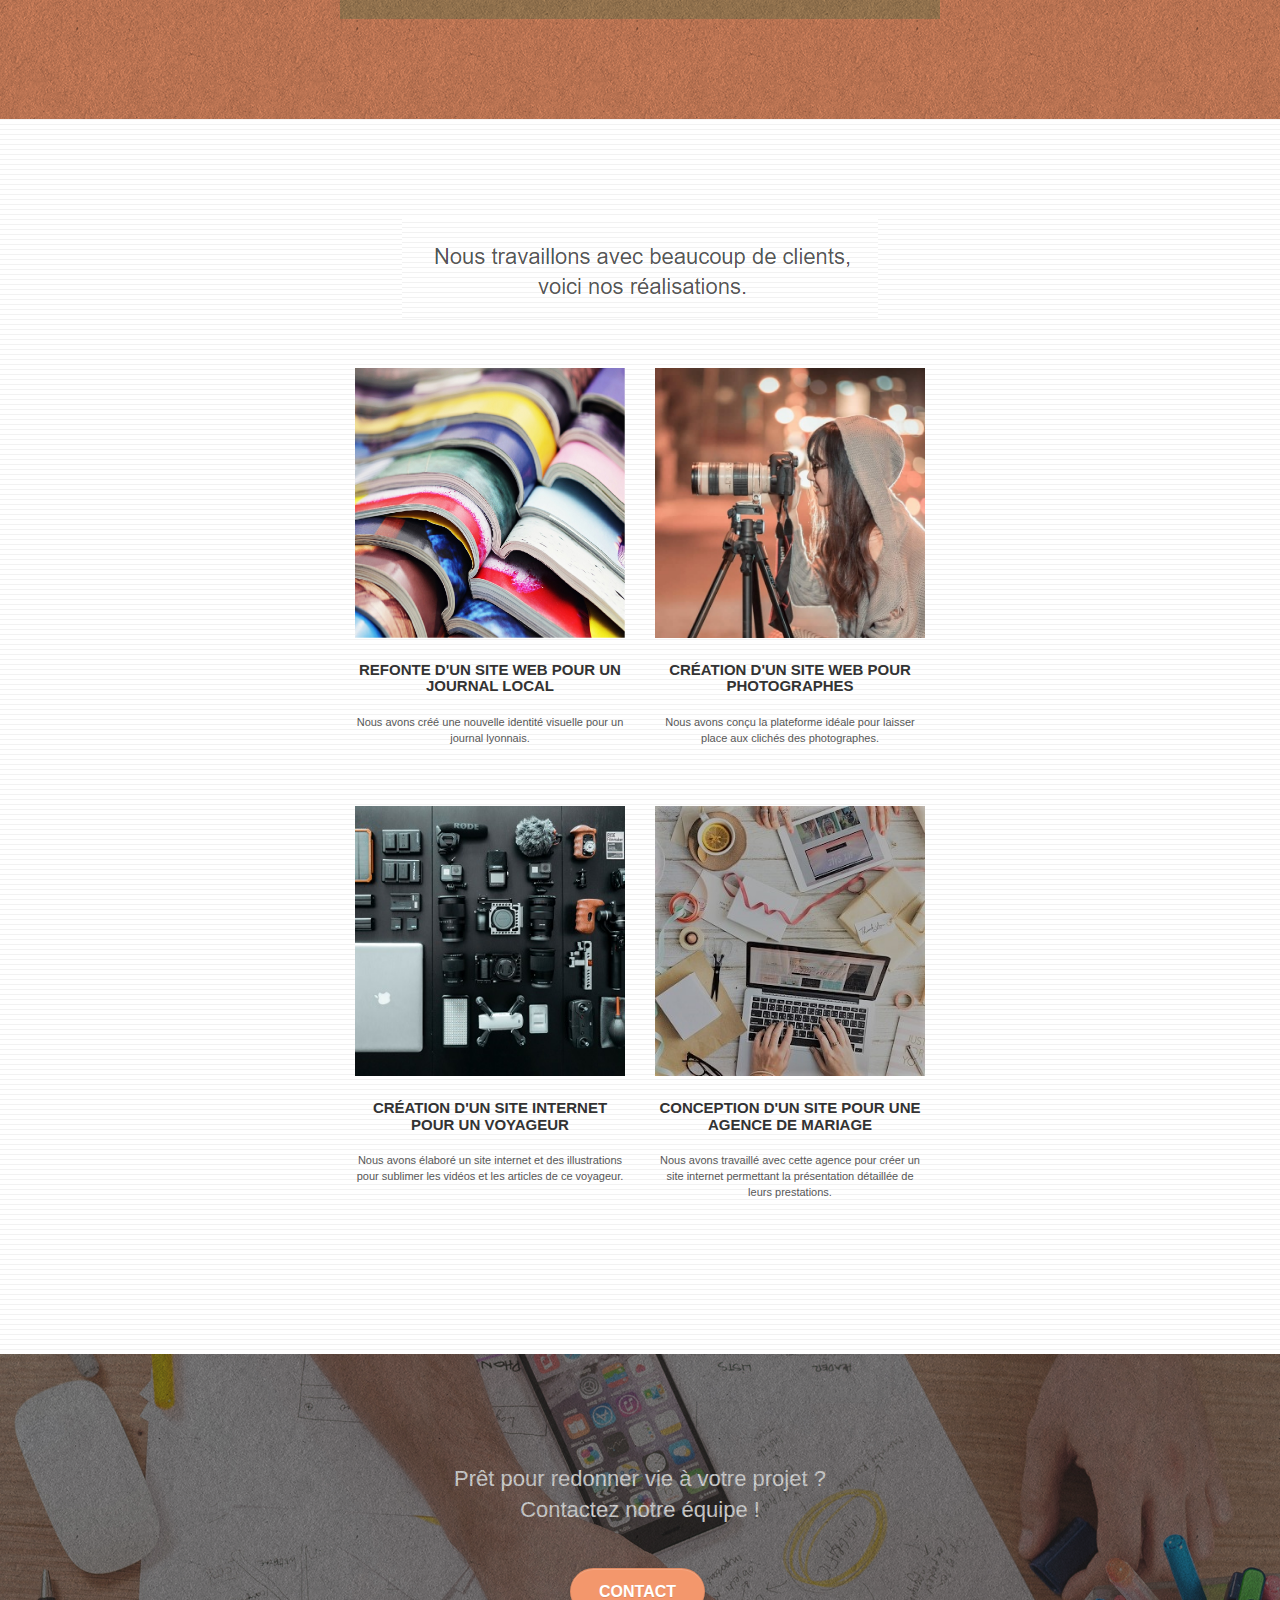
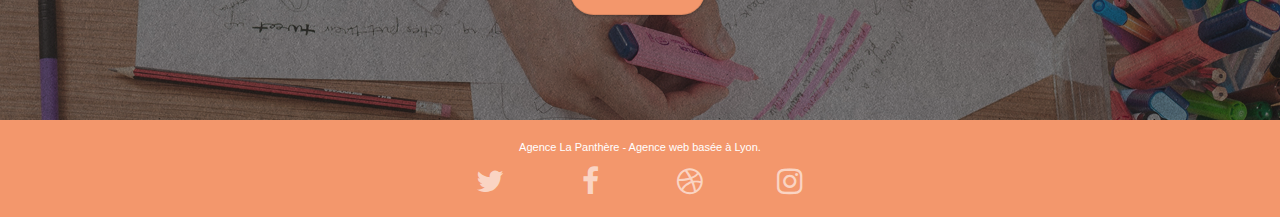
==== commit 4579fe1f: "modification image et titre" ====
--- a/index.html
+++ b/index.html
@@ -77,7 +77,7 @@
 	<div class="container bloc-md">
 		<div class="row">
 			<div class="col-sm-12 text-center">
-				<img alt="agence web, agence web paris, web design paris, stratégie web" src="img/title.png" />
+				<h2>L'agence La Panthere est une agence de web disign qui aide les entreprises à devenir attractives et visibles sur Internet.</h2>
 			</div>
 		</div>
 		<div class="row voffset-lg med-width-whitespace">
--- a/style.css
+++ b/style.css
@@ -775,7 +775,7 @@
 }
 
 .tc-white {
-    color: #F3976C!important;
+    color: #fff!important;
 }
 
 .btn-atomic-tangerine {
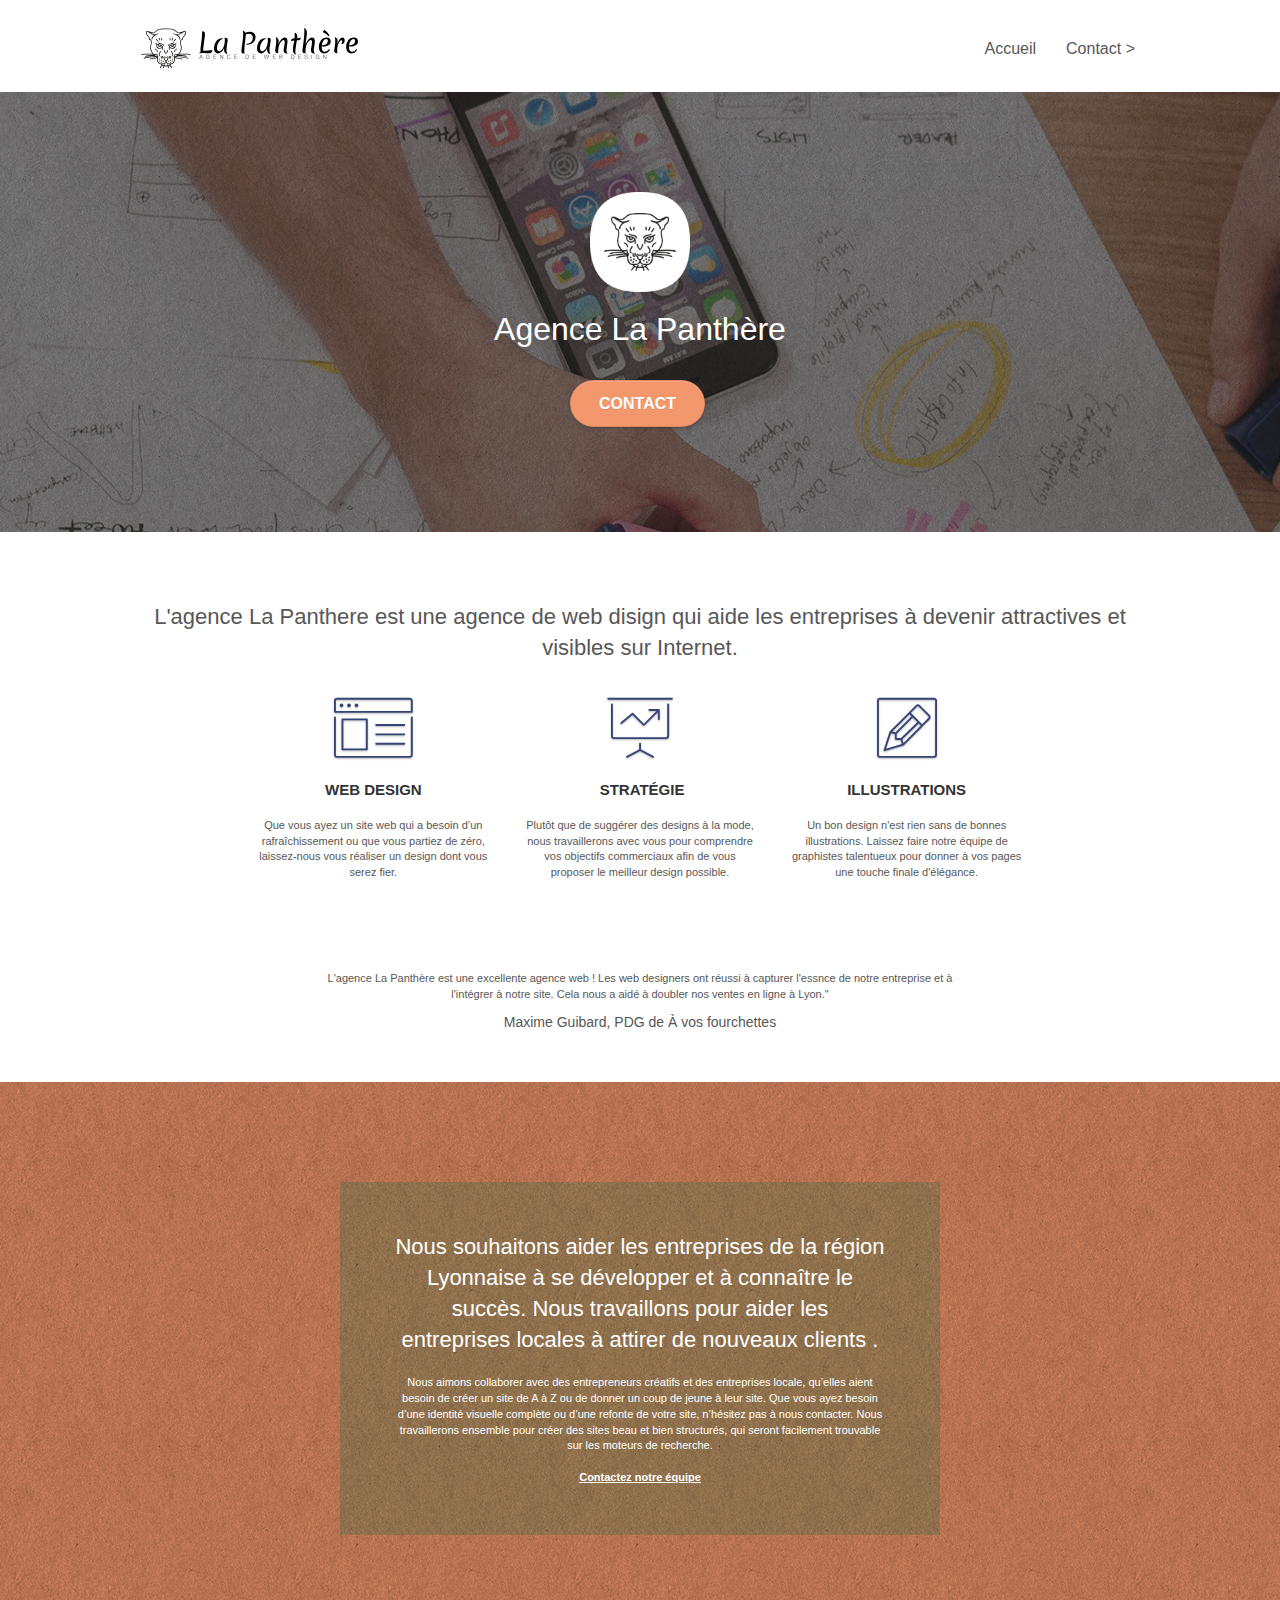
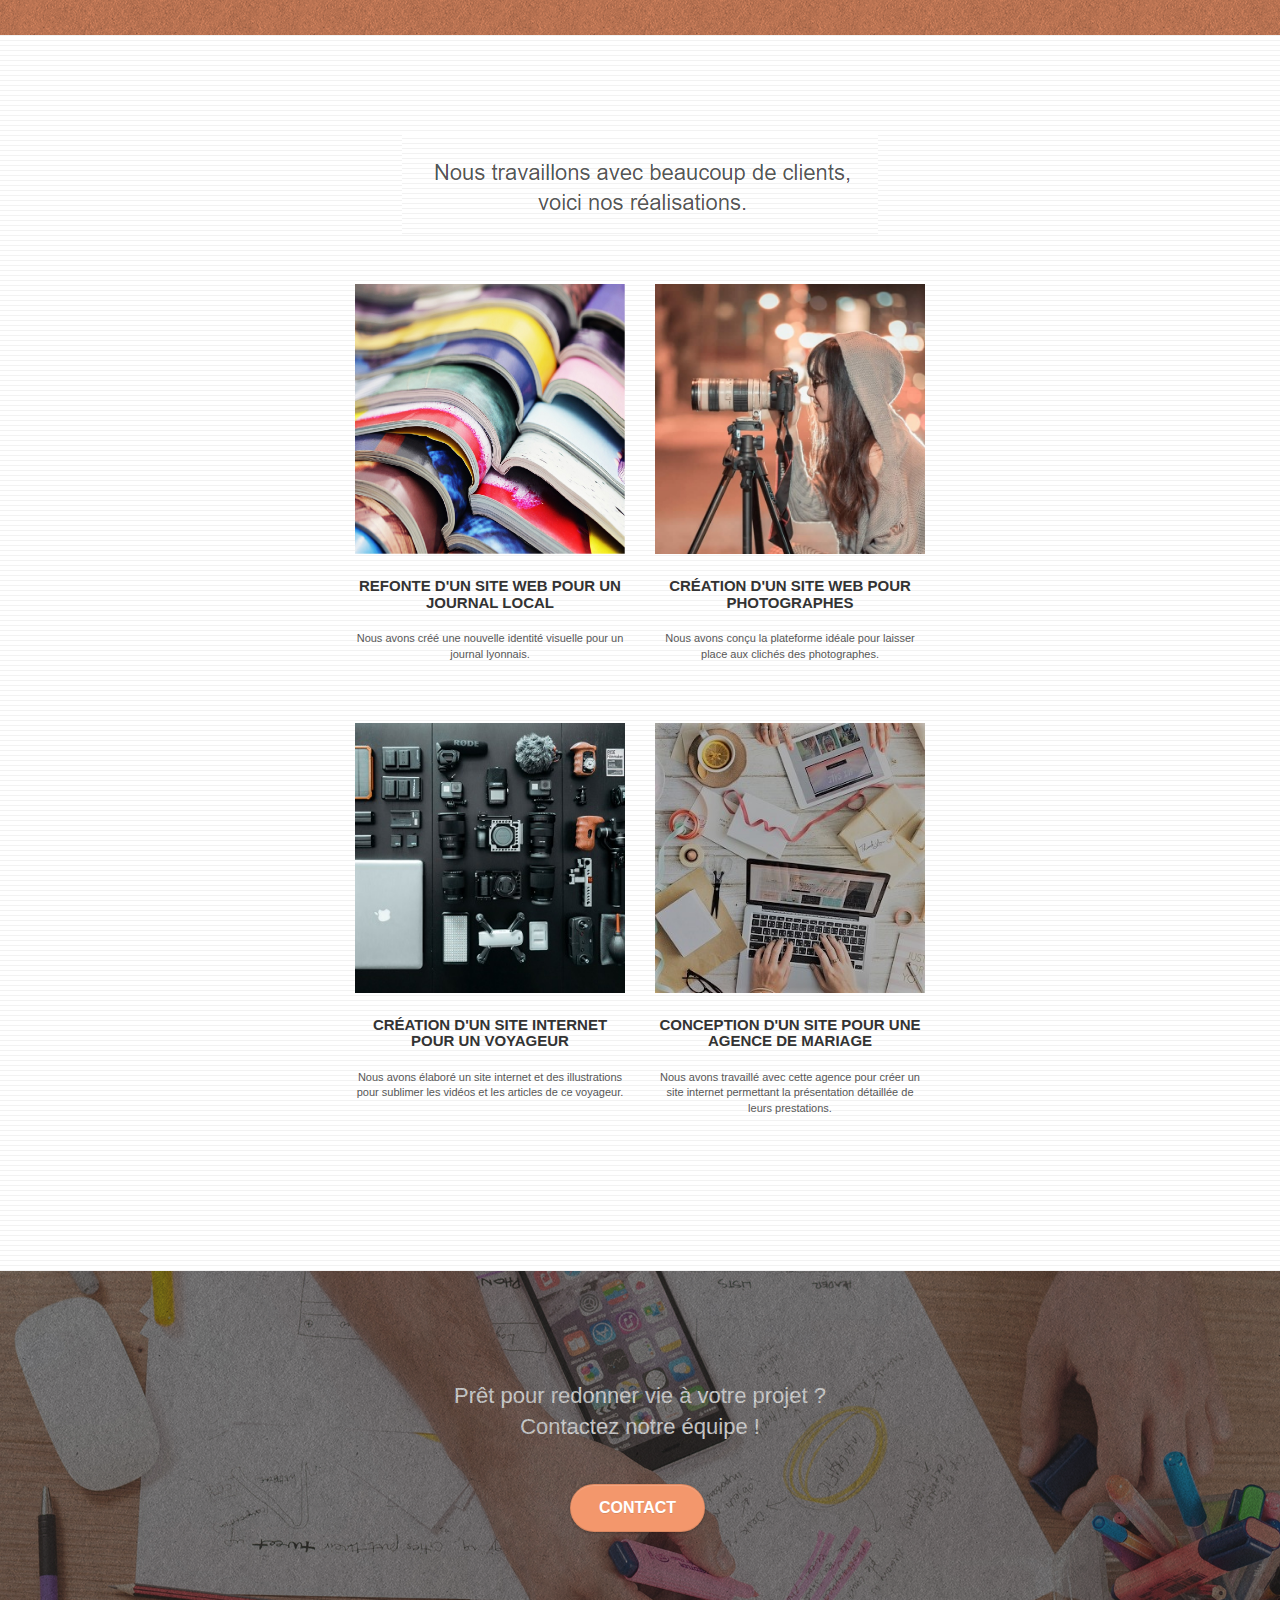
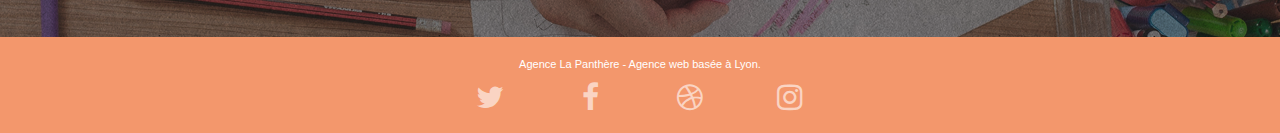
==== commit c29485fb: "Lien fourchette" ====
--- a/index.html
+++ b/index.html
@@ -31,7 +31,7 @@
 		<div class="container bloc-sm">
 			<nav class="navbar row">
 				<div class="navbar-header">				
-					<a class="navbar-brand" href="index.html"><img src="img/agence-la-panthere-monochrome.svg" alt="paris web design logo agence web meilleure agence" height="40" /></a>				
+					<a class="navbar-brand" href="index.html"><img src="img/agence-la-panthere-monochrome.svg" alt="Logo La Panthère" height="40" /></a>				
 					<button id="nav-toggle" type="button" class="ui-navbar-toggle navbar-toggle" data-toggle="collapse" data-target=".navbar-1">
 						<span class="sr-only">Toggle navigation</span><span class="icon-bar"></span><span class="icon-bar"></span><span class="icon-bar"></span>
 					</button>
@@ -59,7 +59,7 @@
 	<div class="container bloc-lg">
 		<div class="row tight-width-whitespace">
 			<div class="col-sm-12">
-				<img src="img/logo.png" class="center-block image-resize-mode" width="100" alt="Agence La Panthère, agence web paris, création logo paris" />
+				<img src="img/logo.png" class="center-block image-resize-mode" width="100" alt="Logo La Panthère" />
 				<h1 class="text-center hero-bloc-text tc-white ">
 					Agence La Panthère
 				</h1>
@@ -117,8 +117,8 @@
 		</div>
 		<div class="row voffset-lg voffset">
 			<div class="col-xs-12 col-md-8 col-md-offset-2 text-center">
-				<img alt="agence web, agence web paris, web design paris, stratégie web" src="img/citation.png" />
-
+				<p class="citation">L'agence La Panthère est une excellente agence web ! Les web designers ont réussi à capturer l'essnce de notre entreprise et à l'intégrer à notre site. Cela nous a aidé à doubler nos ventes en ligne à Lyon."</p>
+				<a href="#" class="lien_fourchettes">Maxime Guibard, PDG de À vos fourchettes</a>
 			</div>
 		</div>
 	</div>
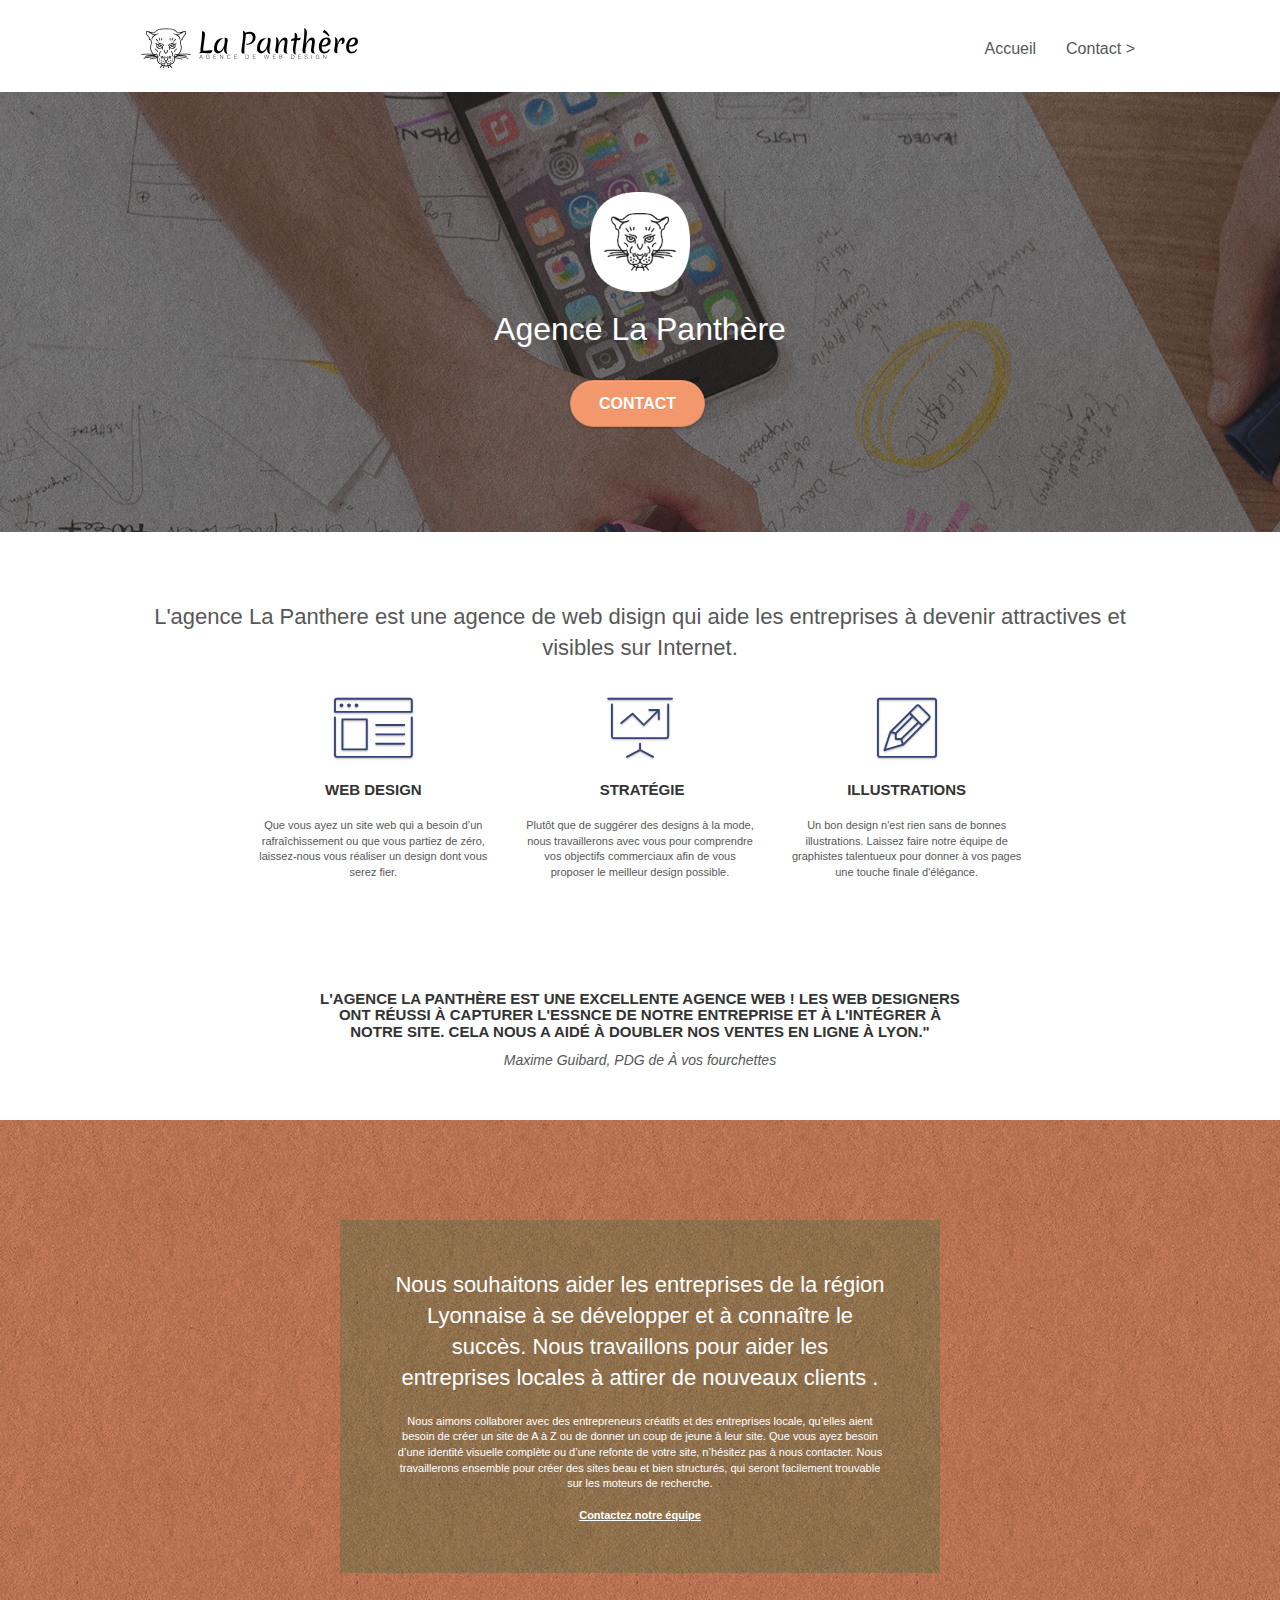
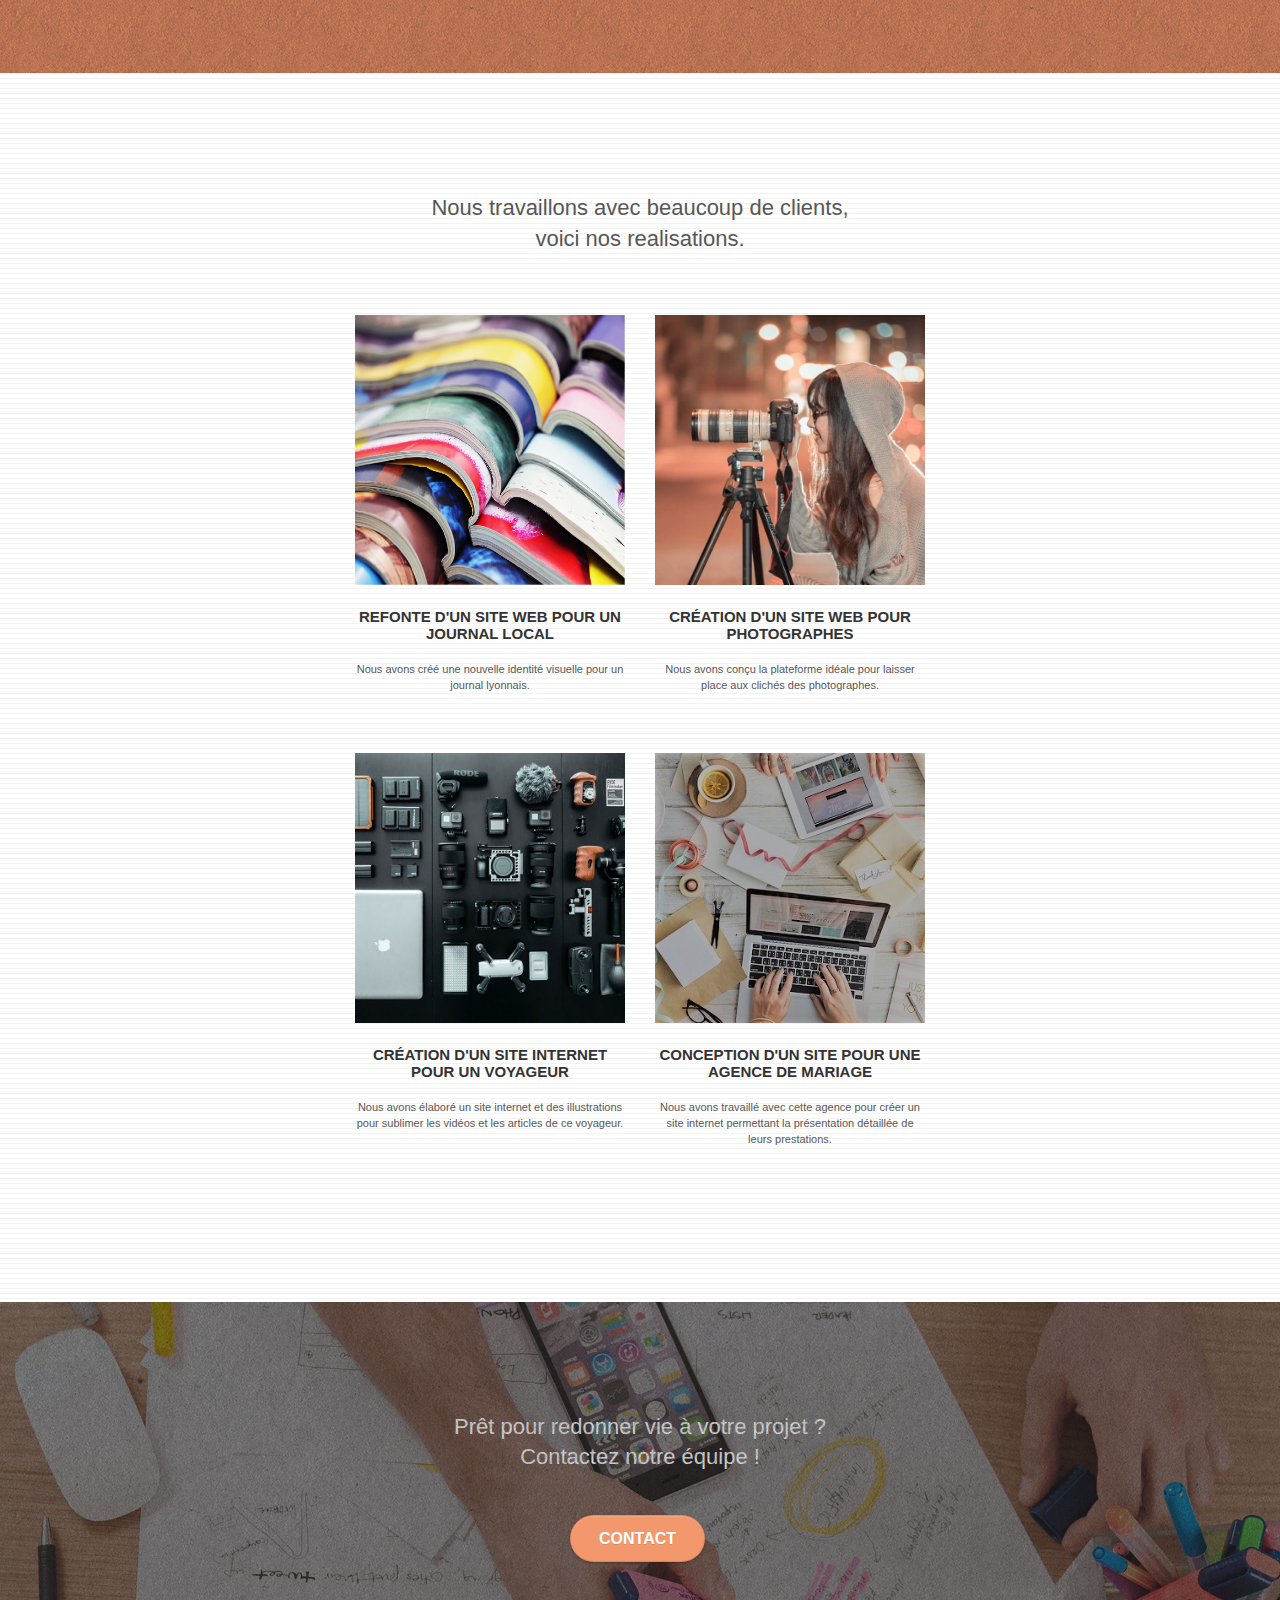
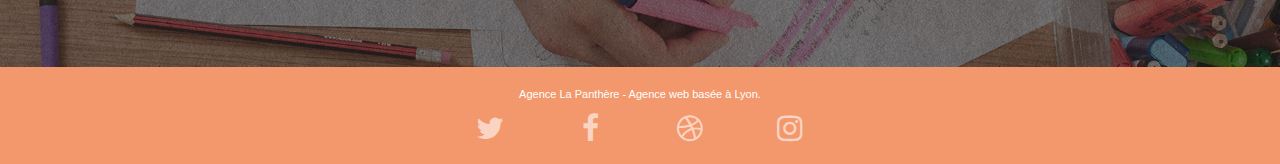
==== commit a0db6ee6: "fin projet" ====
--- a/index.html
+++ b/index.html
@@ -2,7 +2,7 @@
 <html lang="fr">
 <head>
     <meta charset="utf-8">
-    <meta name="keywords" content="">
+    <meta name="description" content="L'agence La Panthere est une agence de web disign qui aide les entreprises à devenir attractives et visibles sur Internet">
     <meta name="viewport" content="width=device-width, initial-scale=1.0, viewport-fit=cover">
     <link rel="shortcut icon" type="image/png" href="favicon.jpg">
     
@@ -13,9 +13,12 @@
 	
     <title>La Panthère - Accueil</title>
 
-    <script src="./js/jquery-2.1.0.js"></script>
-	<script src="./js/bootstrap.js"></script>
-
+    <!--<script src="./js/jquery-2.1.0.js"></script>-->
+	<!-- <script src="./js/bootstrap.js"></script>-->
+	<script src="https://ajax.googleapis.com/ajax/libs/jquery/3.5.1/jquery.min.js" defer="defer"></script>
+	<script src="https://cdn.jsdelivr.net/npm/bootstrap@3.4.1/dist/js/bootstrap.min.js" integrity="sha384-aJ21OjlMXNL5UyIl/XNwTMqvzeRMZH2w8c5cRVpzpU8Y5bApTppSuUkhZXN0VxHd" crossorigin="anonymous" defer="defer"></script>
+	<script src="./js/jqBootstrapValidation.js" defer="defer"></script>
+	<script src="./js/formHandler.js" defer="defer"></script>
 <!-- Analytics -->
  
 <!-- Analytics END -->
@@ -117,7 +120,7 @@
 		</div>
 		<div class="row voffset-lg voffset">
 			<div class="col-xs-12 col-md-8 col-md-offset-2 text-center">
-				<p class="citation">L'agence La Panthère est une excellente agence web ! Les web designers ont réussi à capturer l'essnce de notre entreprise et à l'intégrer à notre site. Cela nous a aidé à doubler nos ventes en ligne à Lyon."</p>
+				<h3 class="citation">L'agence La Panthère est une excellente agence web ! Les web designers ont réussi à capturer l'essnce de notre entreprise et à l'intégrer à notre site. Cela nous a aidé à doubler nos ventes en ligne à Lyon."</h3>
 				<a href="#" class="lien_fourchettes">Maxime Guibard, PDG de À vos fourchettes</a>
 			</div>
 		</div>
@@ -147,12 +150,14 @@
 	<div class="container bloc-lg">
 		<div class="row">
 			<div class="col-sm-12 text-center">
-				<img alt="agence web, agence web paris, web design paris, stratégie web" src="img/title2.png" />
+				<h2>Nous travaillons avec beaucoup de clients,<br>
+				voici nos realisations.
+				</h2>
 			</div>
 		</div>
 		<div class="row tight-width-whitespace portfolio-row">
 			<div class="col-sm-6">
-				<a href="#" data-lightbox="img/1.jpg" data-gallery-id="gallery-1" data-caption="Refonte d'un site web pour un journal local" data-frame="snapshot-lb"><img src="img/1.jpg" alt="paris web design logo agence web meilleure agence et refonte site web journal" class="img-responsive portfolio-thumb" /></a>
+				<a href="#" data-lightbox="img/1.jpg" data-gallery-id="gallery-1" data-caption="Refonte d'un site web pour un journal local" data-frame="snapshot-lb"><img src="img/1.jpg" alt="image de livres de couleurs superposés" class="img-responsive portfolio-thumb" /></a>
 				<h3 class="mg-md text-center">
 					Refonte d'un site web pour un journal local
 				</h3>
@@ -161,7 +166,7 @@
 				</p>
 			</div>
 			<div class="col-sm-6">
-				<a href="#" data-lightbox="img/2.jpg" data-gallery-id="gallery-1" data-caption="Création d'un site web pour photographes" data-frame="snapshot-lb"><img src="img/2.jpg" class="img-responsive portfolio-thumb" alt="paris web design logo agence web meilleure agence, Création d'un site web pour photographes" /></a>
+				<a href="#" data-lightbox="img/2.jpg" data-gallery-id="gallery-1" data-caption="Création d'un site web pour photographes" data-frame="snapshot-lb"><img src="img/2.jpg" class="img-responsive portfolio-thumb" alt="Image d'une photographe" /></a>
 				<h3 class="mg-md text-center">
 					Création d'un site web pour photographes
 				</h3>
@@ -172,7 +177,7 @@
 		</div>
 		<div class="row tight-width-whitespace portfolio-row">
 			<div class="col-sm-6">
-				<a href="#" data-lightbox="img/3.bmp" data-gallery-id="gallery-1" data-caption="Création d'un site internet pour un voyageur" data-frame="snapshot-lb"><img src="img/3.bmp" class="img-responsive portfolio-thumb" alt="paris web design logo agence web meilleure agence, Création d'un site web pour voyageur"/></a>
+				<a href="#" data-lightbox="img/3.bmp" data-gallery-id="gallery-1" data-caption="Création d'un site internet pour un voyageur" data-frame="snapshot-lb"><img src="img/3.bmp" class="img-responsive portfolio-thumb" alt="Image de matériel de photographie accroché sur un mur"/></a>
 				<h3 class="mg-md text-center">
 					Création d'un site internet pour un voyageur
 				</h3>
@@ -181,7 +186,7 @@
 				</p>
 			</div>
 			<div class="col-sm-6">
-				<a href="#" data-lightbox="img/4.bmp" data-gallery-id="gallery-1" data-caption="Conception d'un site pour une agence de mariage" data-frame="snapshot-lb"><img src="img/4.bmp" class="img-responsive portfolio-thumb" alt="paris web design logo agence web meilleure agence, Création d'un site web pour agence de mariage" /></a>
+				<a href="#" data-lightbox="img/4.bmp" data-gallery-id="gallery-1" data-caption="Conception d'un site pour une agence de mariage" data-frame="snapshot-lb"><img src="img/4.bmp" class="img-responsive portfolio-thumb" alt="Image d'un bureau avec des fournitures, un ordinateur portable et des documents" /></a>
 				<h3 class="mg-md text-center">
 					Conception d'un site pour une agence de mariage
 				</h3>
--- a/style.css
+++ b/style.css
@@ -32,9 +32,6 @@
     clear: both;
     background: 50% 50% no-repeat;
     padding: 0 50px;
-    -webkit-background-size: cover;
-    -moz-background-size: cover;
-    -o-background-size: cover;
     background-size: cover;
     position: relative;
 }
@@ -66,9 +63,6 @@
 .bg-tr-edge,
 .bg-br-edge,
 .bg-repeat {
-    -webkit-background-size: auto!important;
-    -moz-background-size: auto!important;
-    -o-background-size: auto!important;
     background-size: auto!important;
 }
 
@@ -846,18 +840,12 @@
     .nav-center.navbar .nav {
         max-width: 100%
     }
-}
-
-@media only screen and (min-device-width: 768px) and (max-device-width: 1024px) and (orientation: landscape) {
-    .b-parallax {
-        background-attachment: scroll;
-    }
-}
-
-@media only screen and (min-device-width: 1024px) and (max-device-width: 1366px) and (-webkit-min-device-pixel-ratio: 1.5) {
-    .b-parallax {
-        background-attachment: scroll;
-    }
+
+}
+
+.carte{
+    width:100%;
+    height: 430px;
 }
 
 @media (max-width: 991px) {
@@ -872,10 +860,7 @@
         overflow-x: hidden;
         position: relative;
     }
-    .bloc {
-        padding-left: constant(safe-area-inset-left);
-        padding-right: constant(safe-area-inset-right);
-    }
+    
     .bloc-group,
     .bloc-group .bloc {
         display: block;
@@ -884,12 +869,13 @@
     .bloc-fill-screen .fill-bloc-top-edge,
     .bloc-fill-screen .fill-bloc-bottom-edge {
         padding: 0 20px;
-        padding-left: constant(safe-area-inset-left);
-        padding-right: constant(safe-area-inset-right);
     }
 }
 
 @media (max-width: 767px) {
+    .carte{
+        margin-top: 20px;
+    }
     .page-container {
         overflow-x: hidden;
         position: relative;
@@ -958,7 +944,6 @@
     .navbar-collapse {
         padding: 0;
         overflow-x: hidden;
-        -webkit-box-shadow: none;
         box-shadow: none;
     }
     .navbar-brand img {
@@ -1039,4 +1024,12 @@
     .bloc-mob-center-text {
         text-align: center;
     }
-}+}
+
+.img-responsive{
+    width: 100%;
+}
+
+.lien_fourchettes{
+    font-style: italic;
+}
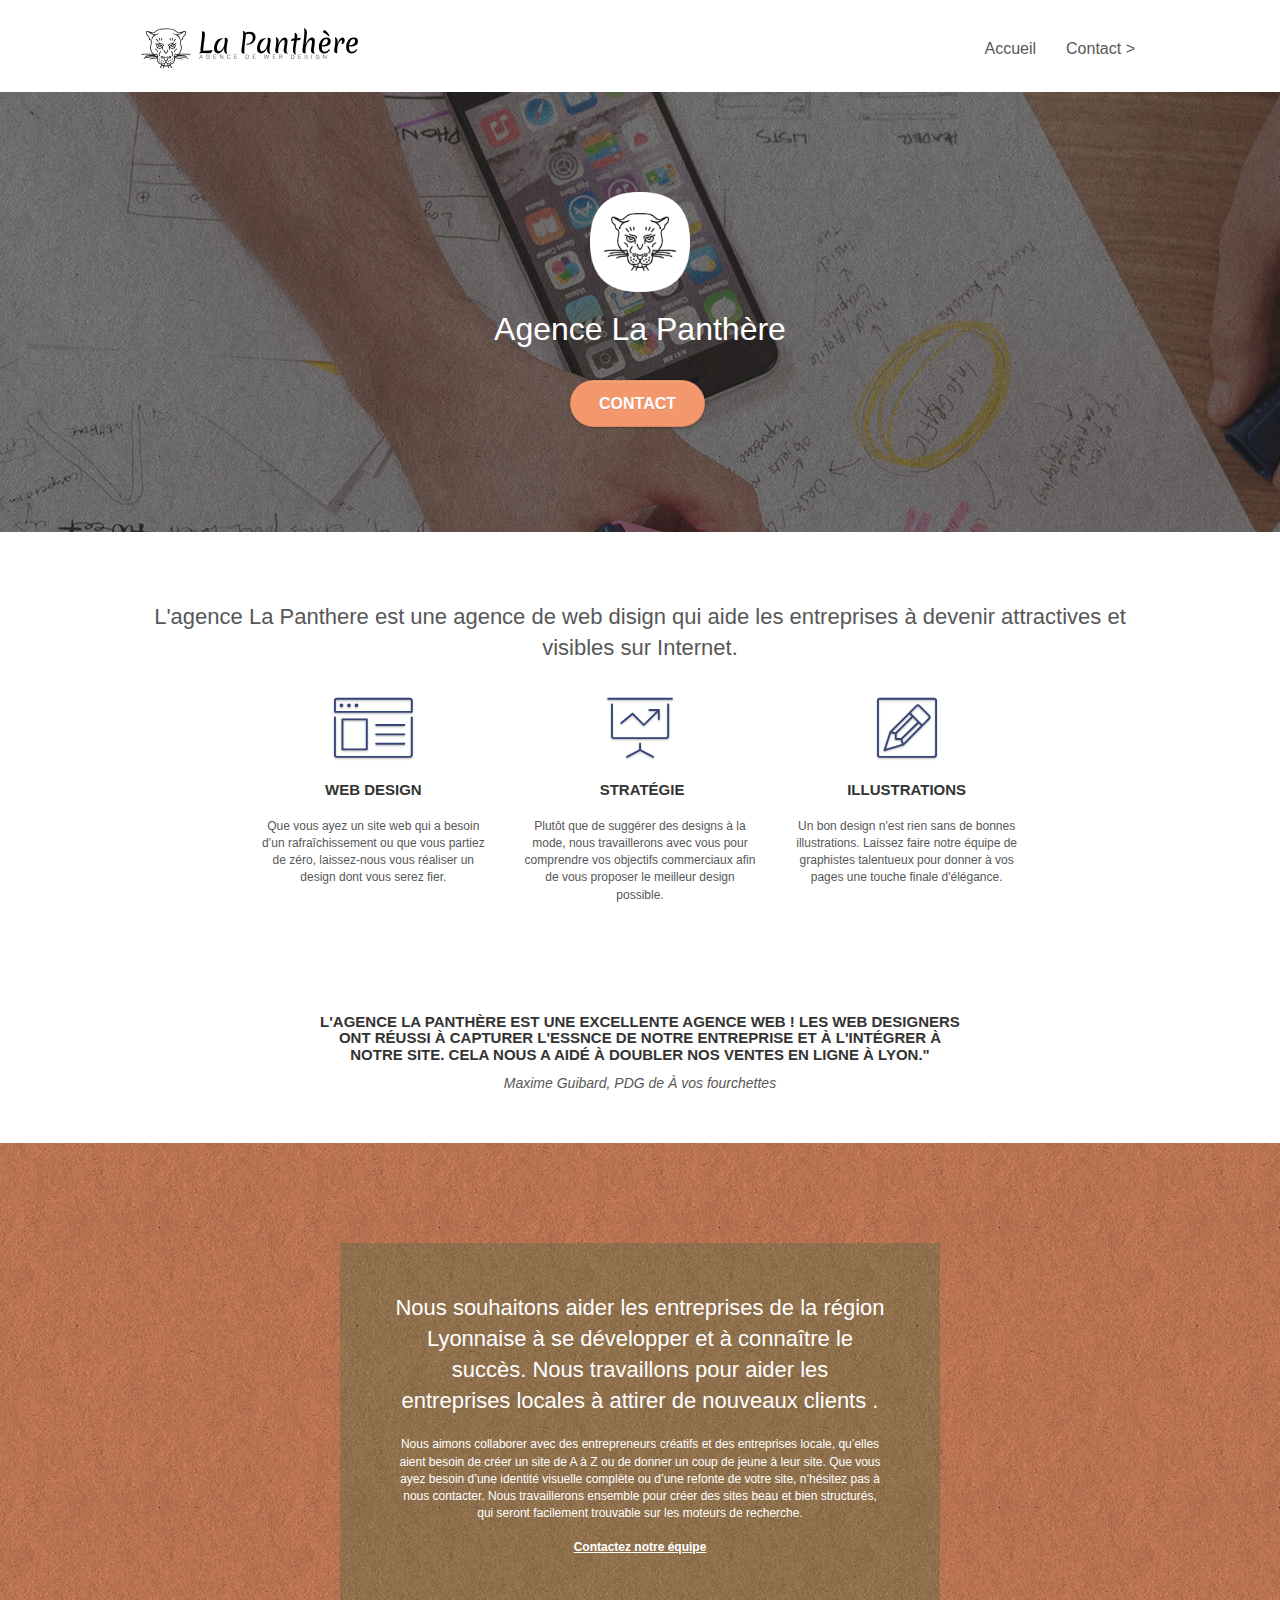
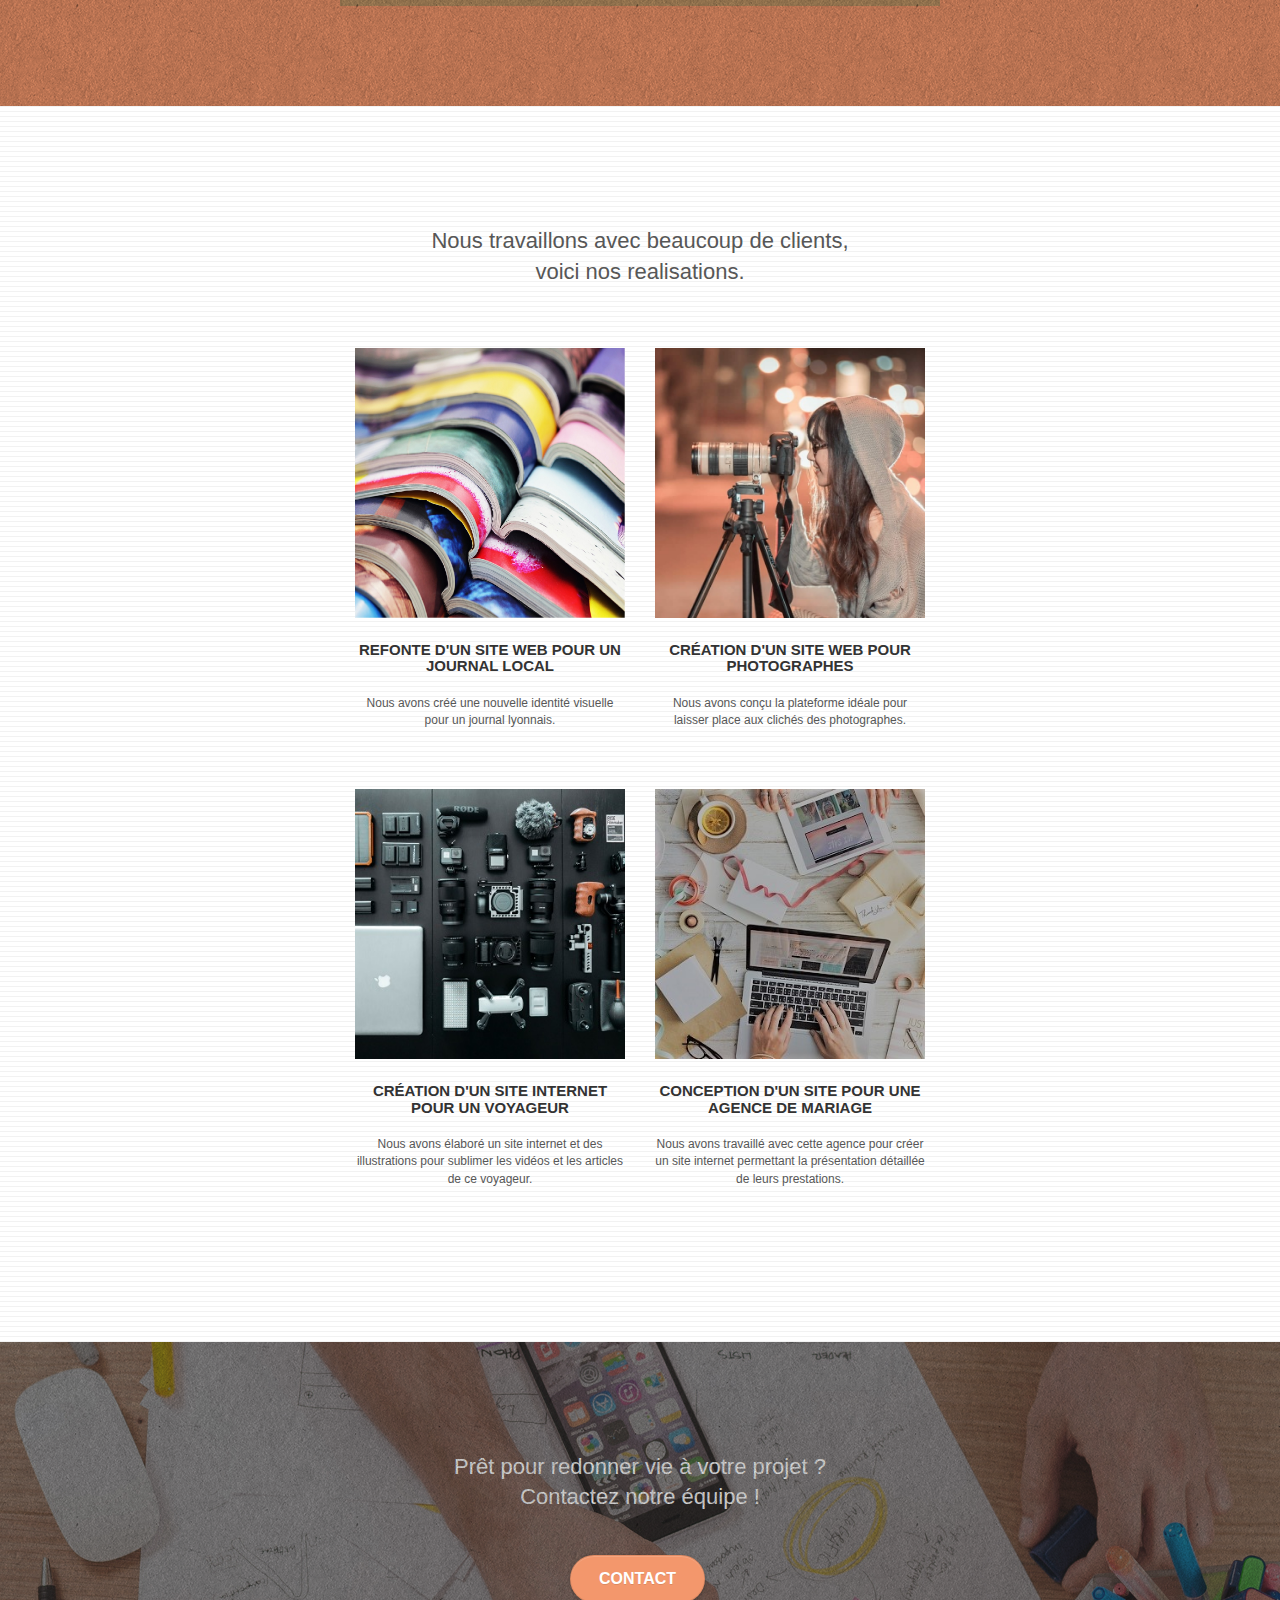
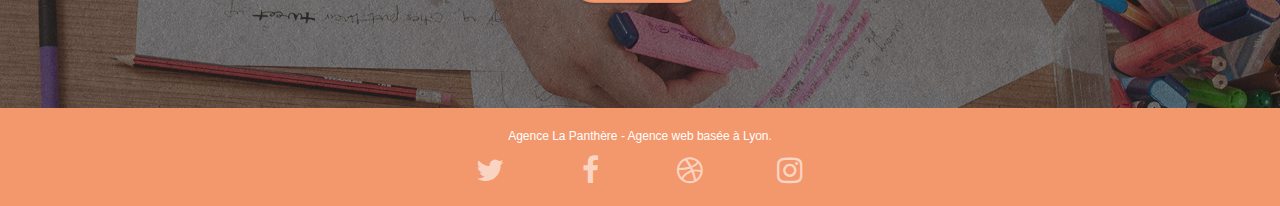
==== commit bdfcc74a: "correctif p2" ====
--- a/index.html
+++ b/index.html
@@ -17,8 +17,7 @@
 	<!-- <script src="./js/bootstrap.js"></script>-->
 	<script src="https://ajax.googleapis.com/ajax/libs/jquery/3.5.1/jquery.min.js" defer="defer"></script>
 	<script src="https://cdn.jsdelivr.net/npm/bootstrap@3.4.1/dist/js/bootstrap.min.js" integrity="sha384-aJ21OjlMXNL5UyIl/XNwTMqvzeRMZH2w8c5cRVpzpU8Y5bApTppSuUkhZXN0VxHd" crossorigin="anonymous" defer="defer"></script>
-	<script src="./js/jqBootstrapValidation.js" defer="defer"></script>
-	<script src="./js/formHandler.js" defer="defer"></script>
+	
 <!-- Analytics -->
  
 <!-- Analytics END -->
--- a/style.css
+++ b/style.css
@@ -502,6 +502,7 @@
 .form-control {
     border-color: rgba(0, 0, 0, .1);
     box-shadow: none;
+    width: 100%;
 }
 
 .scrollToTop {
@@ -671,7 +672,7 @@
 }
 
 p {
-    font-size: 11px;
+    font-size: 12px;
 }
 
 .tight-width-whitespace {
@@ -1033,3 +1034,7 @@
 .lien_fourchettes{
     font-style: italic;
 }
+
+.form-group label{
+    width: 100%;
+}
